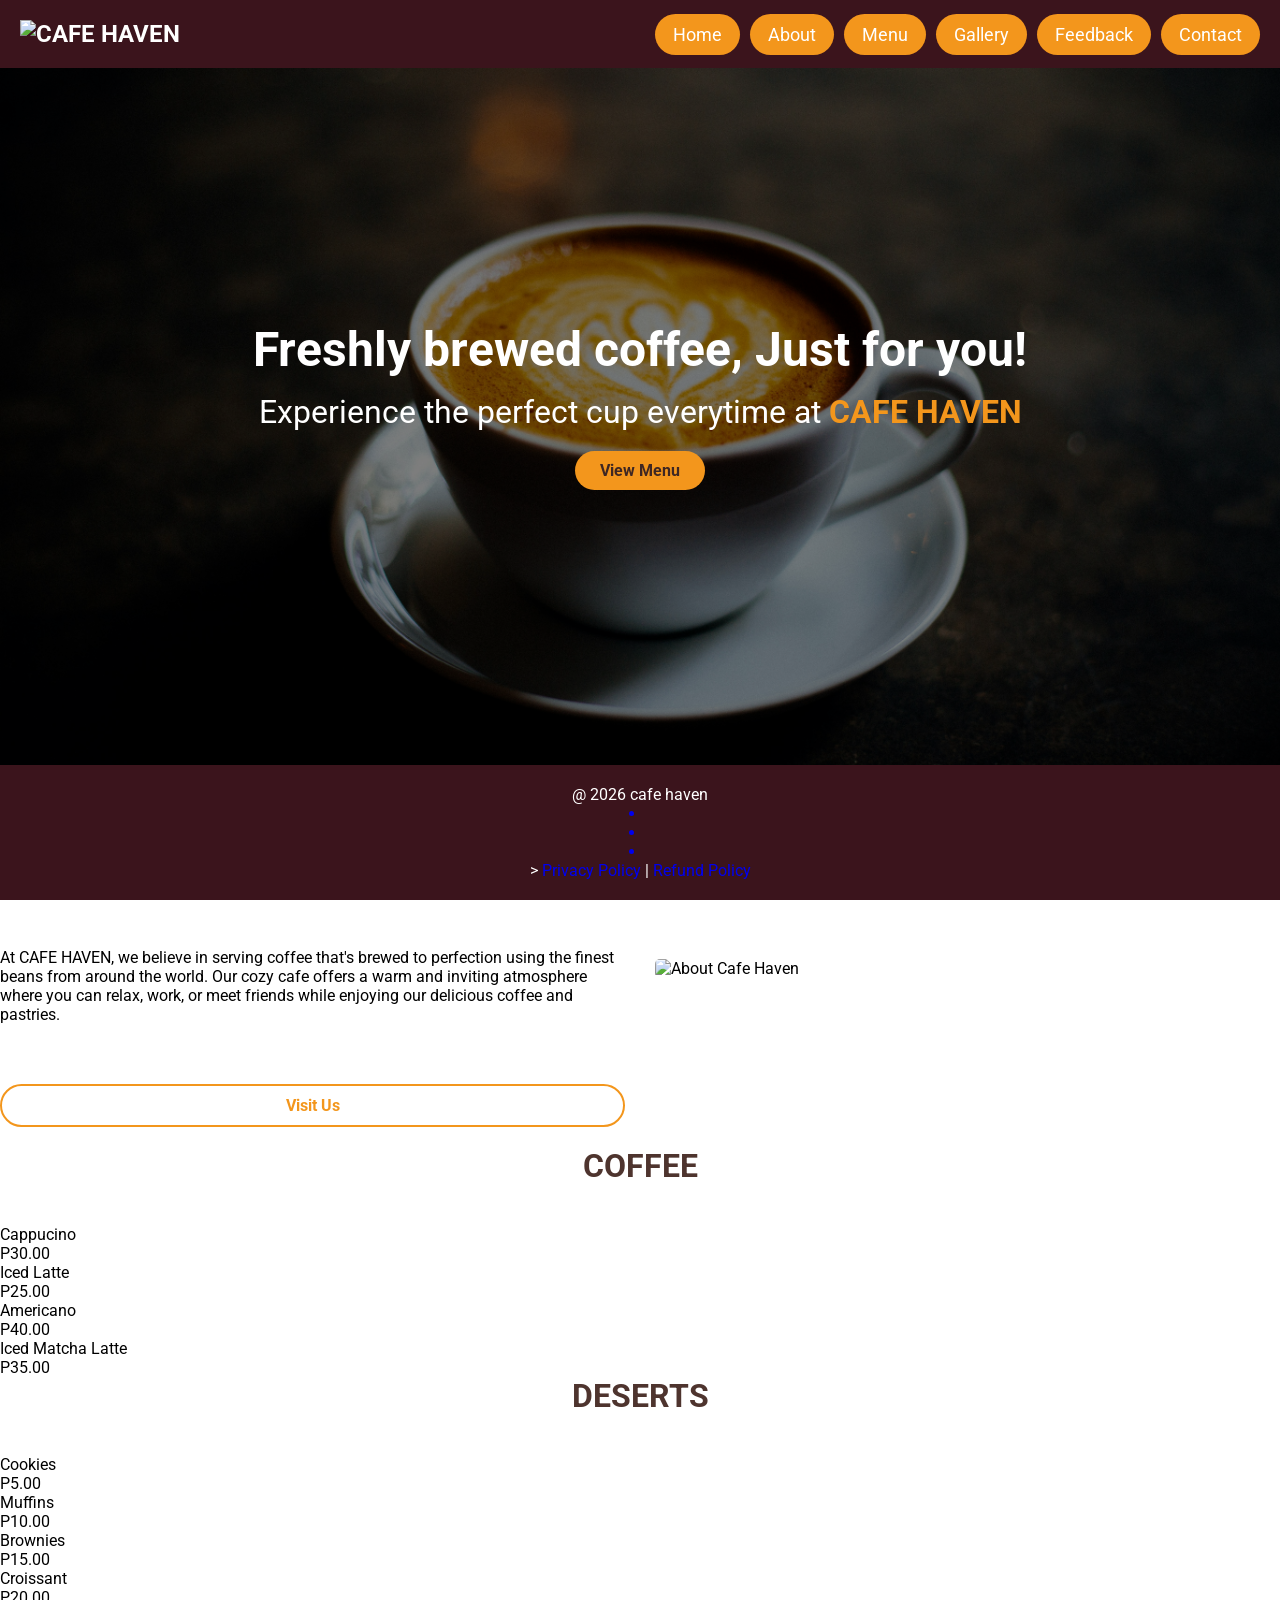
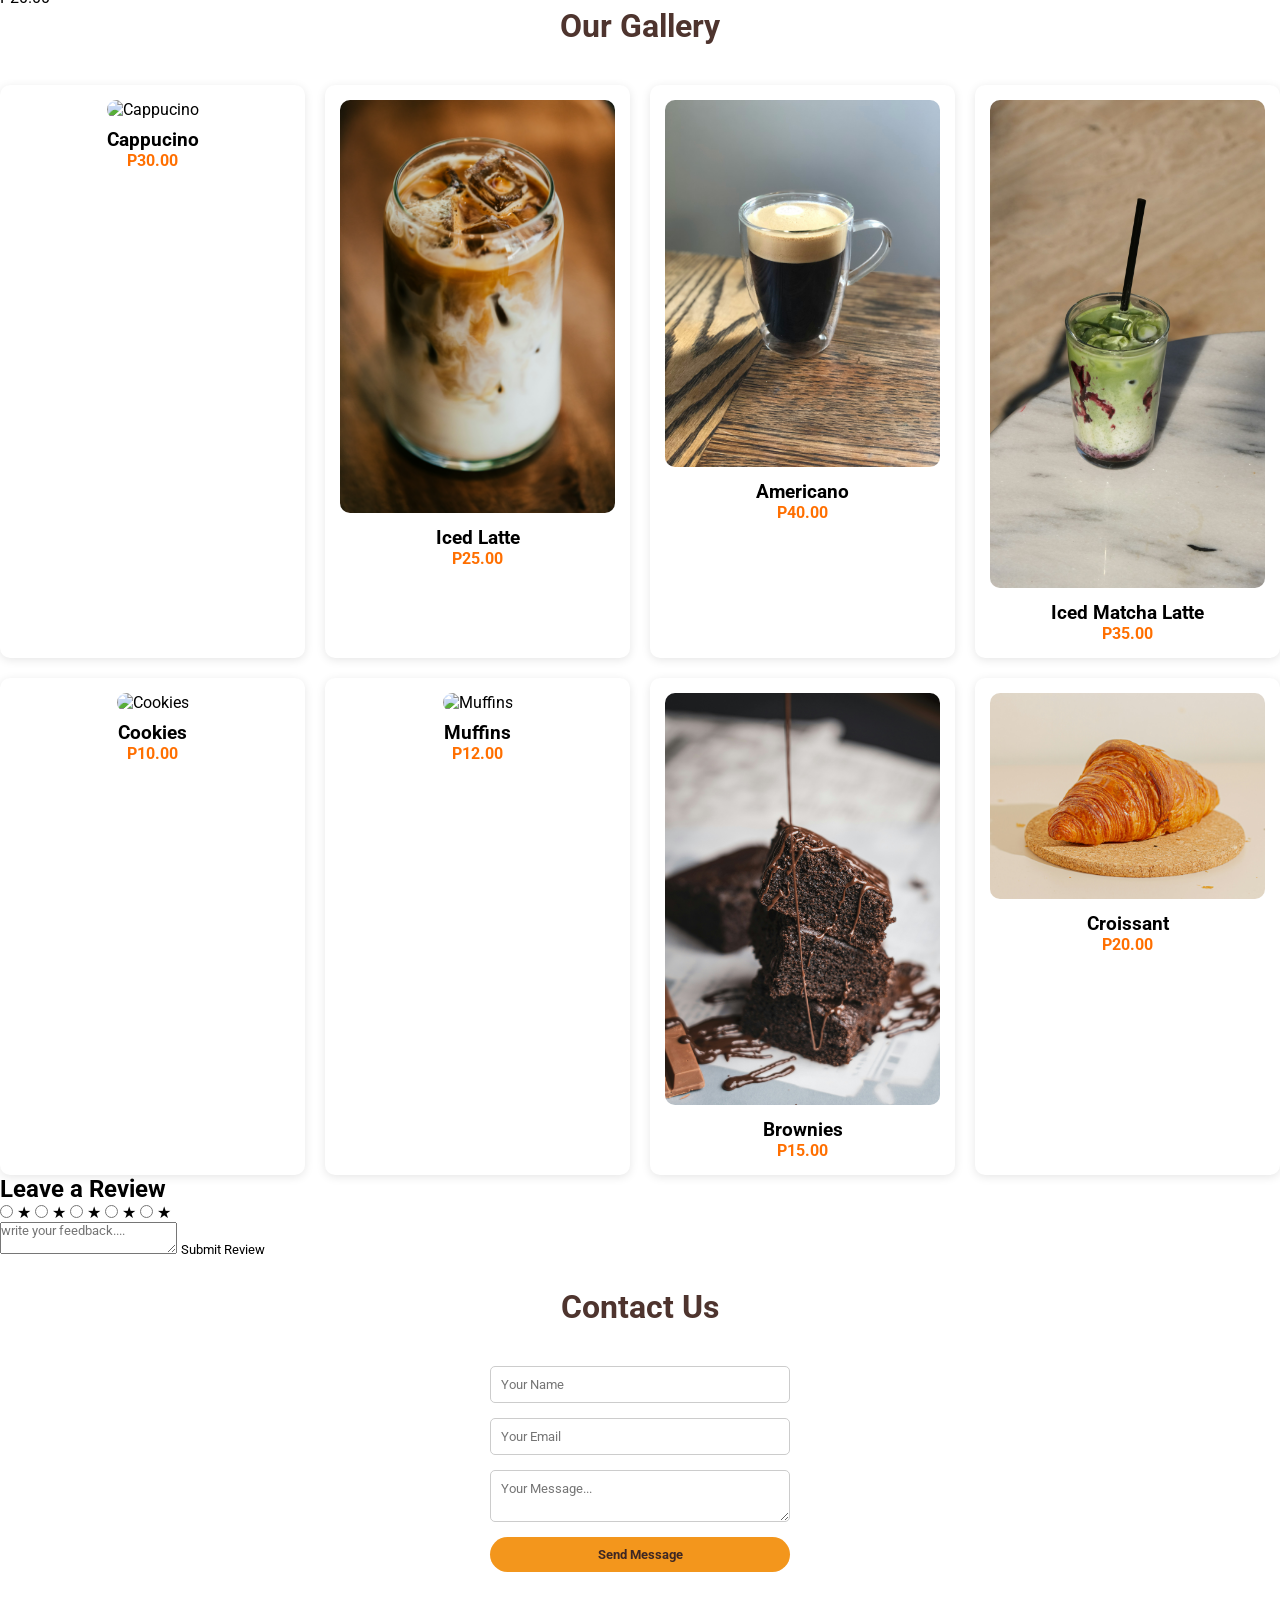
==== index.html @ 307d7512 "Add files via upload" ====
<!DOCTYPE html> 
<html lang="en"> 
<head>
    <meta charset="UTF-8">
    <meta name="viewport" content="width=device-width, initial-scale=1.0">
    <title>CAFE HAVEN</title>
    <link rel="stylesheet" href="styles.css">
</head>
    
<body>  
    <header>
        <nav class="navbar">
            <div class="logo">
                <h2 class="logo-text"><img src="" alt="CAFE HAVEN"></h2>
            </div>
            <ul class="nav-menu">
                <li class="nav-item">
                    <a class="nav-link" href="index.html">Home</a>

                </li>
            <li class="nav-item">
                    <a class="nav-link" href="about.html">About</a>

                </li>
            <li class="nav-item">
                    <a class="nav-link" href="menu.html">Menu</a>

                </li>
            <li class="nav-item">
                    <a class="nav-link" href="gallery.html">Gallery</a>

                </li>
            <li class="nav-item">
                    <a class="nav-link" href="feedback.html">Feedback</a>

                </li>
            <li class="nav-item">
                    <a class="nav-link" href="contact.html">Contact</a>

                </li>
                
            </ul>

        </nav>

    </header>
    

    <!--Hero section-->
    <section id="Home" class="hero">
        <div class="hero-overlay">
            <div class="hero-text">
                <h1>Freshly brewed coffee, Just for you!</h1>
                <p>Experience the perfect cup everytime at
                    <span>CAFE HAVEN</span></p>
                <a href="menu.html" class="btn">View Menu</a>
            </div>
        </div>
        
    </section>

    <!--About Section--> 
    <section id="about" class="about container">
        <div class="about-text">
            <h2 class="section-title">About Us</h2>
            <p>At CAFE HAVEN, we believe in serving coffee that's brewed to perfection using the finest beans from around the world. Our cozy cafe offers a warm and inviting atmosphere where you can relax, work, or meet friends while enjoying our delicious coffee and pastries.</p>
            <a href="contact.html" class="btn secondary-btn">Visit Us</a>
        </div>
        <div class="about-img">
            <img src="images/ante-samarzija-lsmu0rUhUOk-unsplash.jpg" alt="About Cafe Haven">
        </div> 
    </section>

    <!--Menu Section-->
    <section>
        <h2 class="section-title">COFFEE</h2>
        <article class="item">
            <p class="flavor">Cappucino</p>
            <p class="price">P30.00</p>
        </article>
        <article class="item">
            <p class="flavor">Iced Latte</p>
            <p class="price">P25.00</p>
        </article>
        <article class="item">
            <p class="flavor">Americano</p>
            <p class="price">P40.00</p>
        </article>
        <article class="item">
            <p class="flavor">Iced Matcha Latte</p>
            <p class="price">P35.00</p>
        </article>

        <h2 class="section-title">DESERTS</h2>
        <article class="item">
            <p class="desert">Cookies</p>
            <p class="price">P5.00</p>
        </article>
        <article class="item">
            <p class="desert">Muffins</p>
            <p class="price">P10.00</p>
        </article>
        <article class="item">
            <p class="desert">Brownies</p>
            <p class="price">P15.00</p>
        </article>
        <article class="item">
            <p class="desert">Croissant</p>
            <p class="price">P20.00</p>
        </article>
    </section>
    </div>
    
    <!--Gallery Section-->
    <section id="gallery" class="gallery container">
        <h2 class="section-title">Our Gallery</h2>
        <div class="gallery-grid">
            <div class="gallery-item">
                <img src="images/harris-vo-JpQGEArmG0I-unsplash.jpg" alt="Cappucino">
                <h3>Cappucino</h3>
                <span>P30.00</span>
            </div>
            <div class="gallery-item">
                <img src="images/nathan-dumlao-vZOZJH_xkUk-unsplash.jpg" alt="Iced Latte">
                <h3>Iced Latte</h3>
                <span>P25.00</span>
            </div>
            <div class="gallery-item">
                <img src="images/christina-dibernardo-MXXTl3Cj2Og-unsplash.jpg" alt="Americano">
                <h3>Americano</h3>
                <span>P40.00</span>
            </div>
            <div class="gallery-item">
                <img src="images/gaia-co-Grhq_zQAVdA-unsplash.jpg" alt="Iced Matcha">
                <h3>Iced Matcha Latte</h3>
                <span>P35.00</span>
            </div>
            <div class="gallery-item">
                <img src="images/conor-brown-H1uISjlRXJE-unsplash.jpg" alt="Cookies">
                <h3>Cookies</h3>
                <span>P10.00</span>
            </div>
            <div class="gallery-item">
                <img src="images/joshua-flores-5RQffqRkmWQ-unsplash.jpg" alt="Muffins">
                <h3>Muffins</h3>
                <span>P12.00</span>
            </div><div class="gallery-item">
                <img src="images/pushpak-dsilva-2UeBOL7UD34-unsplash.jpg" alt="Brownies">
                <h3>Brownies</h3>
                <span>P15.00</span>
            </div><div class="gallery-item">
                <img src="images/vicky-nguyen-a4xoMVKzbak-unsplash.jpg" alt="Croissant">
                <h3>Croissant</h3>
                <span>P20.00</span>
            </div>
        </div>
    </section>

    <!--Feedback Section-->
    <section>
    <div class="container">
        <h2>Leave a Review</h2>
        <form action="#">
            <div class="star-rating">
                <input type="radio" id="star5" value="5">
                <label for="star5">&#9733</label>

                <input type="radio" id="star4" value="4">
                <label for="star4">&#9733</label>

                <input type="radio" id="star3" value="3">
                <label for="star3">&#9733</label>

                <input type="radio" id="star2" value="2">
                <label for="star2">&#9733</label>

                <input type="radio" id="star1" value="1">
                <label for="star1">&#9733</label>

            </div>

            <textarea name="#" id="#" placeholder="write your feedback...." required></textarea>

            <button type="submit">Submit Review</button> 
        </form>
    </div>
    </section>

    <!--Contact Section-->
    <section id="contact" class="contact container">
        <h2 class="section-title">Contact Us</h2>
        <form>
            <input type="text" placeholder="Your Name" required>
            <input type="email" placeholder="Your Email" required>
            <textarea placeholder="Your Message..." required></textarea>
            <button type="submit" class="btn">Send Message</button>
        </form>
    </section>
    
    <!--Footer Section-->
    <footer> 

        <div class="footer-section">
            <div class="section-content">
                <p class="copyright-text">@ 2026 cafe haven</p>

                <div class="social-link-list">
                    <a href="#" class="social-link"><li class="fa-brands fa-x-facebook"></li></a>
                    <a href="#" class="social-link"><li class="fa-brands fa-x-twitter"></li></a>
                    <a href="#" class="social-link"><li class="fa-brands fa-x-instagram"></li></a>
                </div>

                <p  class="policy-text">>
                    <a href="#" class="policy-link">Privacy Policy</a>
                    <span class="separator">|</span>
                    <a href="#" class="policy-link"> Refund Policy</a> 
                </p>
            </div>
        </div>
    </footer>

    
</body> 


</html>
---- styles.css ----
/* Importing Google fonts */
 @import url('https://fonts.googleapis.com/css2?family=Open+Sans:ital,wdth,wght@0,92.4,300..800;1,92.4,300..800&family=Roboto:ital,wdth,wght@0,92,100..900;1,92,100..900&display=swap');

* {
    margin: 0;
    padding: 0;
    box-sizing: border-box;
    font-family: "Roboto", sans-serif;
}

:root{
}

/* Stylings for whole site*/
ul{
    list-style: none;
}

a {
    text-decoration: none;
}

button {
    cursor: pointer;
    border: none;
    background: none;
}

img {
    width: 100%;
}

.section-content {
    margin: 0 auto;
    padding: 0 20px;
    max-width: 300px;
}

/* Navbar styling */
header {
    position: fixed;
    width: 100%;
    z-index: 5; 
    background-color:#3b141c;
}

header .navbar {
    display: flex;
    padding: 20px;
    align-items: center;
    justify-content: space-between;
}
.navbar .logo .logo-text{
    color:rgb(255, 255, 255);
}

.navbar .nav-menu {
    display: flex;
    gap: 10px;
}

.navbar .nav-menu .nav-link {
    padding: 10px 18px;
    color:#ffffff;
    font-size: 1.12rem;
    background-color:#f3961c;
    border-radius: 30px; 
    transition: 0.3s ease;
}

.navbar .nav-menu .nav-link:hover{
    color:#ffff;
    background-color:#f3961c;
}

/* Hero Section */
.hero { 
    height: 90vh;
    background: url('images/dani-ZLqxSzvVr7I-unsplash.jpg') center/cover no-repeat;
    position: relative;

}

.hero-overlay {
    background: rgba(0, 0, 0, 0.5);
    height: 100%;
    display: flex;
    justify-content: center;
    align-items: center;
    text-align: center;
    color: white;
}

.hero-text h1 {
    font-size: 3rem;
    margin-bottom: 15px;
}

.hero-text p {
    font-size: 2rem; 
    margin-bottom: 20px;
}

.hero-text span {
    color:#f3961c;
    font-weight: bold;
}

/*Buttons*/
.btn {
    display: inline-block;
    padding: 10px 25px;
    background: #f3961c;
    color:#3e2723;
    font-weight: bold;
    text-decoration: none;
    border-radius: 30px;
    transition: 0.3s ease;
}

.btn:hover {
    background: #f3961c;
    transform: translateY(-3px);
}

/* About*/
.about{
    display: flex;
    flex-wrap: wrap;
    gap: 30px;
    align-items: center;
}

.about-text{
    flex: 1;
    display: flex;
    flex-direction: column;
    gap: 60px;
}

.about-text a{
    text-align: center;

}

.about-img{
    flex: 1;
}

.about-img img{
    width: 90%;
    border-radius: 5px;
}


.secondary-btn {
    background: transparent;
    border: 2px solid #f3961c;
    color:#f3961c;
}


.secondary-btn:hover{
    background:#f3961c;
    color:#3e2723;
}

#about{
    margin-bottom: 20px;
}

/* Menu */
.Container {
    width: 100%;
    background-color: #3e2723;
    margin: 10px auto;
    padding: 20px;
}

.Menu-item {
    display: flex;
    justify-content: space-between;
    margin-bottom: 5px;
}

.Menu-item span {
    font-weight: bold;
}
    

/* Section */
.section-title {
    text-align: center;
    font-size: 2rem;
    margin-bottom: 40px;
    color:#4e342e;
}

/* Gallery */
.gallery-grid {
    display: grid;
    grid-template-columns: repeat(auto-fit, minmax(250px, 1fr));
    gap: 20px;
}

.gallery-item {
    background:#ffffff;
    border-radius: 10px;
    padding: 15px;
    text-align: center;
    box-shadow: 0 2px 10px rgba(0, 0, 0, 0.1);
    transition: transform 0.3s;
}

.gallery-item img {
    width: 100%;
    border-radius: 10px;
    margin-bottom: 10px;
}

.gallery-item:hover {
    transform: scale(1.05);
}

.gallery-item span {
    color:#ff6f00;
    font-weight: bold;
}

#Gallery {
    margin-bottom: 30px;
}



/* Contact */
.contact form{
    display: grid;
    gap: 15px;
    max-width: 300px;
    margin: auto;
}

.contact input,
.contact textarea{
    padding: 10px;
    border: 1px solid #ccc;
    border-radius: 5px;
}

.contact button{
    border: none;
    cursor: pointer;
}

#contact {
    margin-bottom: 30px;
    margin-top: 30px;
}


footer {
    background-color:#3b141c;
    color:white;
    text-align: center;
    padding: 20px 0;
    position: fixed;
    bottom: 0;
    width: 100%;
}

.social-links img{
    height: 25px;
    margin: 10px 5px;
}

.social-links img:hover {
    transform: scale(1.2);
}
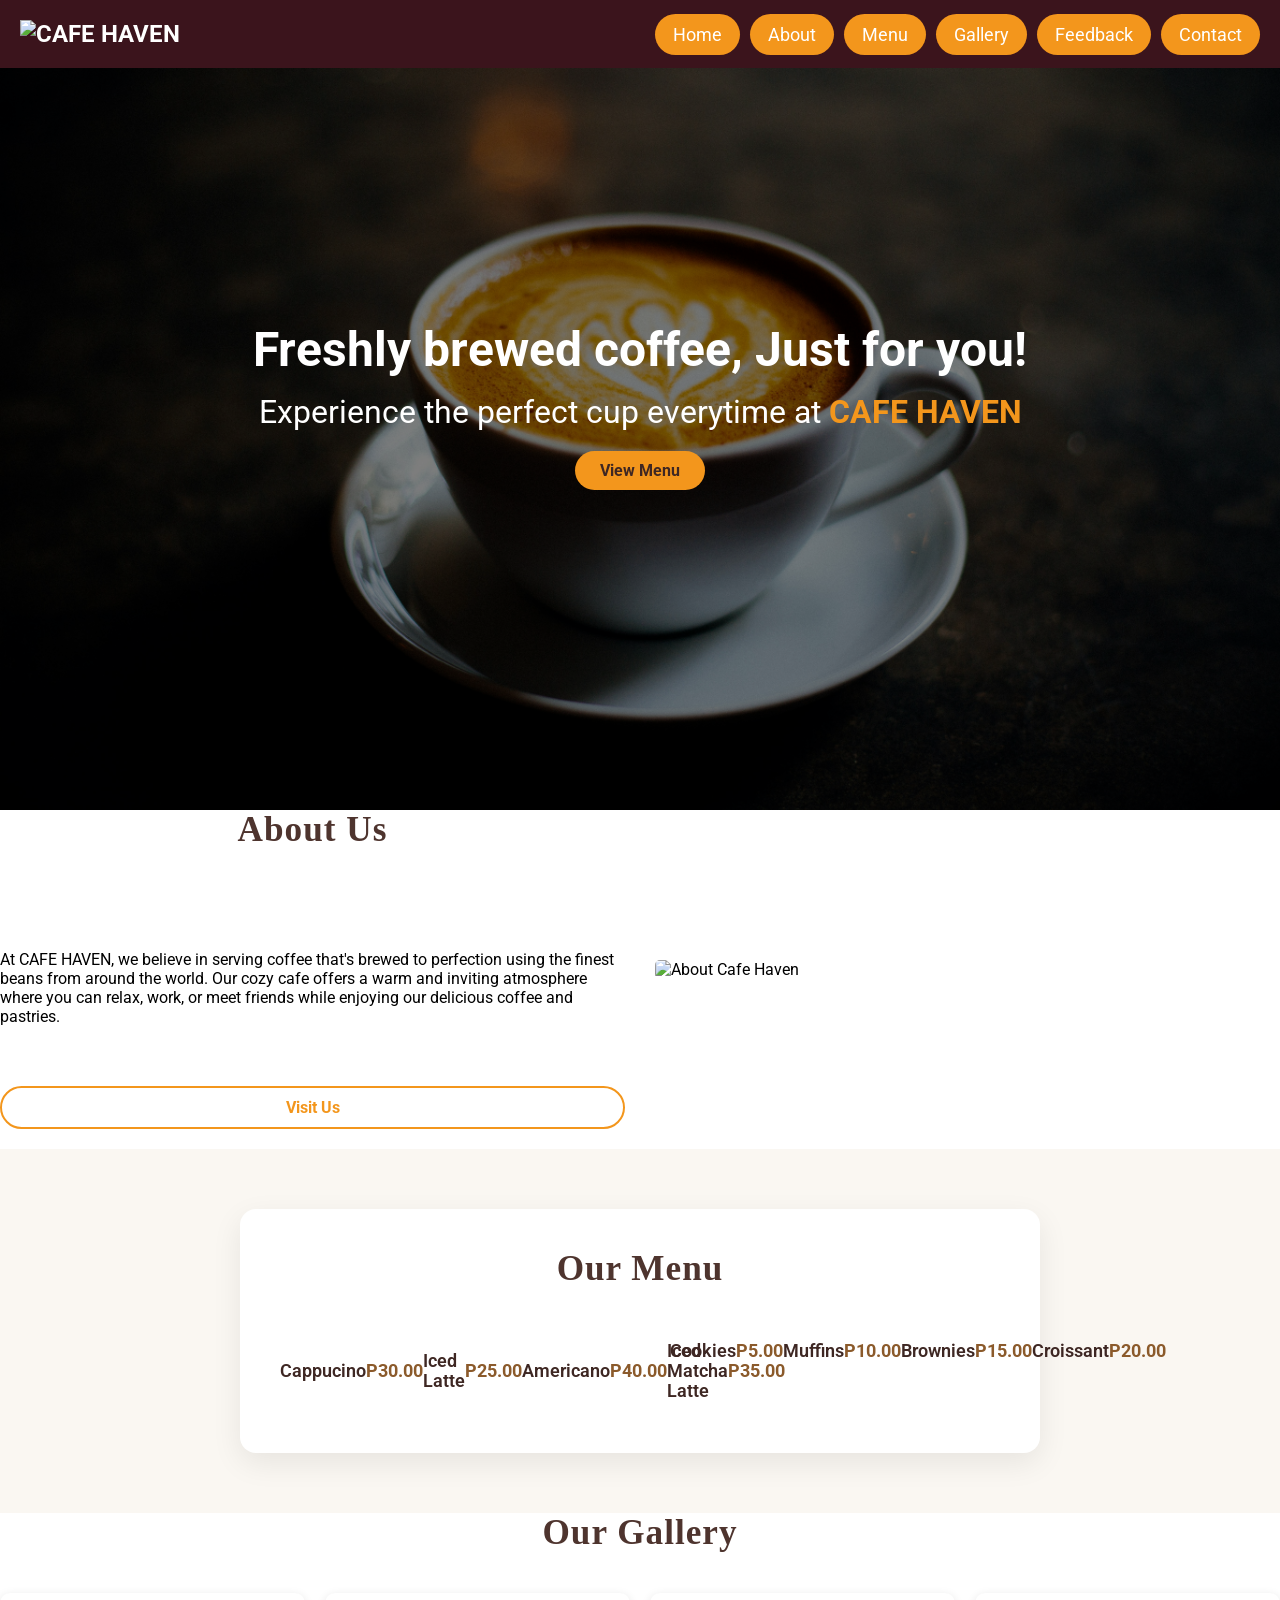
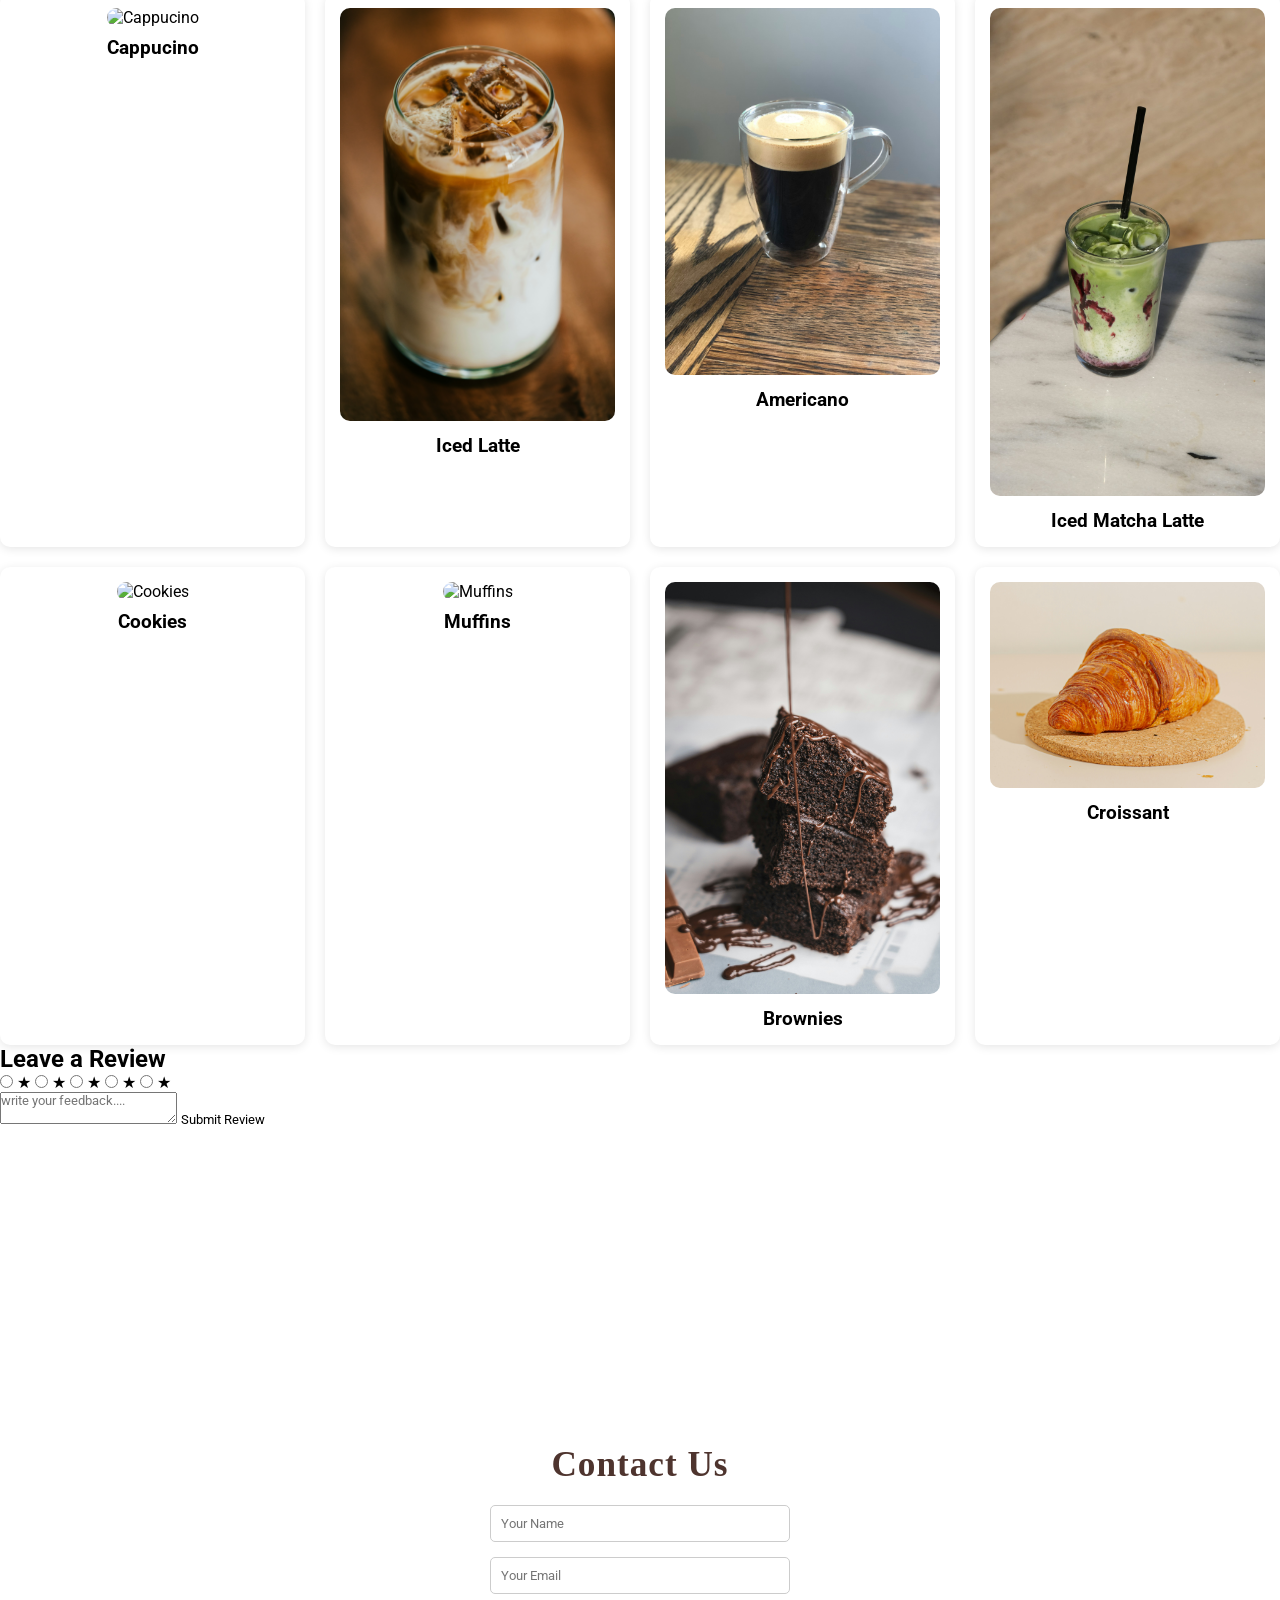
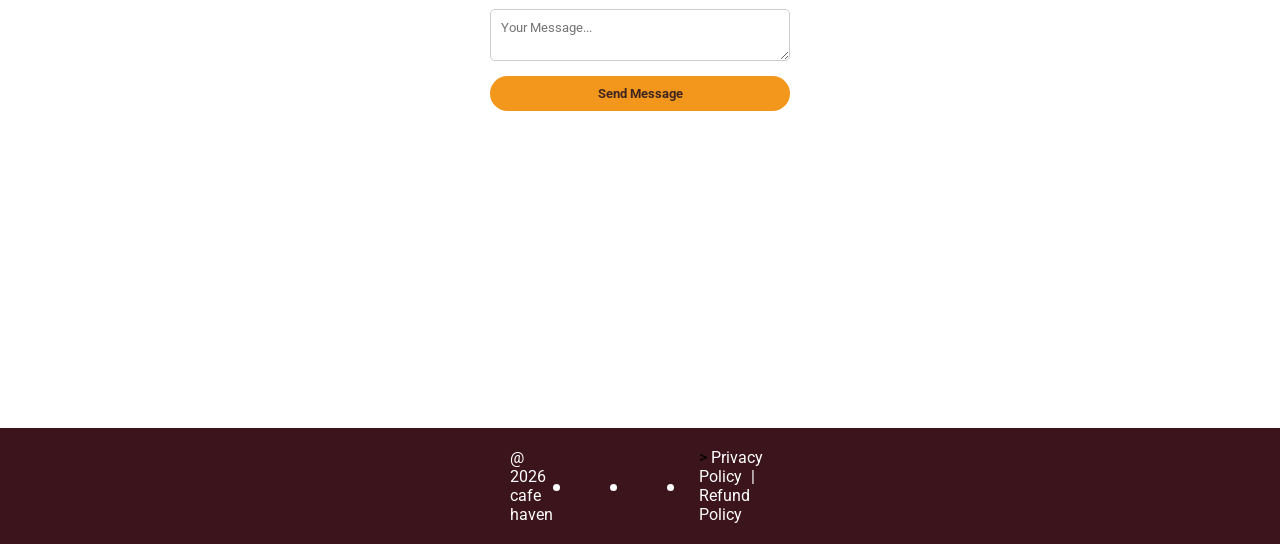
==== commit 4a8a899e: "Add files via upload" ====
--- a/index.html
+++ b/index.html
@@ -72,44 +72,39 @@
     </section>
 
     <!--Menu Section-->
-    <section>
-        <h2 class="section-title">COFFEE</h2>
-        <article class="item">
-            <p class="flavor">Cappucino</p>
-            <p class="price">P30.00</p>
-        </article>
-        <article class="item">
-            <p class="flavor">Iced Latte</p>
-            <p class="price">P25.00</p>
-        </article>
-        <article class="item">
-            <p class="flavor">Americano</p>
-            <p class="price">P40.00</p>
-        </article>
-        <article class="item">
-            <p class="flavor">Iced Matcha Latte</p>
-            <p class="price">P35.00</p>
-        </article>
-
-        <h2 class="section-title">DESERTS</h2>
-        <article class="item">
-            <p class="desert">Cookies</p>
-            <p class="price">P5.00</p>
-        </article>
-        <article class="item">
-            <p class="desert">Muffins</p>
-            <p class="price">P10.00</p>
-        </article>
-        <article class="item">
-            <p class="desert">Brownies</p>
-            <p class="price">P15.00</p>
-        </article>
-        <article class="item">
-            <p class="desert">Croissant</p>
-            <p class="price">P20.00</p>
-        </article>
-    </section>
-    </div>
+    <section id="menu" class="menu-section">
+        <div class="container">
+            <h2 class="section-title">Our Menu</h2>
+            <div class="menu-grid">
+                <!--left column-->
+                <div class="menu-column">
+                    <div class="menu-item">
+                        <span class="item-name">Cappucino</span>
+                        <span class="item-price">P30.00</span>
+                        <span class="item-name">Iced Latte</span>
+                        <span class="item-price">P25.00</span>
+                        <span class="item-name">Americano</span>
+                        <span class="item-price">P40.00</span>
+                        <span class="item-name">Iced Matcha Latte</span>
+                        <span class="item-price">P35.00</span>
+                    </div>
+                </div>
+                <!--right column-->
+                <div class="menu-column">
+                    <div class="menu-item">
+                        <span class="item-name">Cookies</span>
+                        <span class="item-price">P5.00</span>
+                        <span class="item-name">Muffins</span>
+                        <span class="item-price">P10.00</span>
+                        <span class="item-name">Brownies</span>
+                        <span class="item-price">P15.00</span>
+                        <span class="item-name">Croissant</span>
+                        <span class="item-price">P20.00</span>
+                    </div>
+                </div>
+            </div>
+        </div>
+    </section>
     
     <!--Gallery Section-->
     <section id="gallery" class="gallery container">
@@ -118,40 +113,32 @@
             <div class="gallery-item">
                 <img src="images/harris-vo-JpQGEArmG0I-unsplash.jpg" alt="Cappucino">
                 <h3>Cappucino</h3>
-                <span>P30.00</span>
             </div>
             <div class="gallery-item">
                 <img src="images/nathan-dumlao-vZOZJH_xkUk-unsplash.jpg" alt="Iced Latte">
                 <h3>Iced Latte</h3>
-                <span>P25.00</span>
             </div>
             <div class="gallery-item">
                 <img src="images/christina-dibernardo-MXXTl3Cj2Og-unsplash.jpg" alt="Americano">
                 <h3>Americano</h3>
-                <span>P40.00</span>
             </div>
             <div class="gallery-item">
                 <img src="images/gaia-co-Grhq_zQAVdA-unsplash.jpg" alt="Iced Matcha">
                 <h3>Iced Matcha Latte</h3>
-                <span>P35.00</span>
             </div>
             <div class="gallery-item">
                 <img src="images/conor-brown-H1uISjlRXJE-unsplash.jpg" alt="Cookies">
                 <h3>Cookies</h3>
-                <span>P10.00</span>
             </div>
             <div class="gallery-item">
                 <img src="images/joshua-flores-5RQffqRkmWQ-unsplash.jpg" alt="Muffins">
                 <h3>Muffins</h3>
-                <span>P12.00</span>
             </div><div class="gallery-item">
                 <img src="images/pushpak-dsilva-2UeBOL7UD34-unsplash.jpg" alt="Brownies">
                 <h3>Brownies</h3>
-                <span>P15.00</span>
             </div><div class="gallery-item">
                 <img src="images/vicky-nguyen-a4xoMVKzbak-unsplash.jpg" alt="Croissant">
                 <h3>Croissant</h3>
-                <span>P20.00</span>
             </div>
         </div>
     </section>
@@ -198,26 +185,25 @@
     </section>
     
     <!--Footer Section-->
-    <footer> 
-
-        <div class="footer-section">
-            <div class="section-content">
-                <p class="copyright-text">@ 2026 cafe haven</p>
-
-                <div class="social-link-list">
-                    <a href="#" class="social-link"><li class="fa-brands fa-x-facebook"></li></a>
-                    <a href="#" class="social-link"><li class="fa-brands fa-x-twitter"></li></a>
-                    <a href="#" class="social-link"><li class="fa-brands fa-x-instagram"></li></a>
-                </div>
-
-                <p  class="policy-text">>
-                    <a href="#" class="policy-link">Privacy Policy</a>
-                    <span class="separator">|</span>
-                    <a href="#" class="policy-link"> Refund Policy</a> 
-                </p>
-            </div>
-        </div>
-    </footer>
+   <footer>
+    <div class="footer-section">
+        <div class="section-content">
+            <p class="copyright-text">@ 2026 cafe haven</p>
+
+            <div class="social-link-list">
+                <a href="#" class="social-link"><li class="fa-brands fa-x-facebook"></li></a>
+                <a href="#" class="social-link"><li class="fa-brands fa-x-twitter"></li></a>
+                <a href="#" class="social-link"><li class="fa-brands fa-x-instagram"></li></a>
+            </div>
+
+            <p  class="policy-text">>
+                <a href="#" class="policy-link">Privacy Policy</a>
+                <span class="separator">|</span>
+                <a href="#" class="policy-link"> Refund Policy</a> 
+            </p>
+        </div>
+    
+   </footer>
 
     
 </body> 
--- a/styles.css
+++ b/styles.css
@@ -171,31 +171,70 @@
 }
 
 /* Menu */
-.Container {
-    width: 100%;
-    background-color: #3e2723;
-    margin: 10px auto;
-    padding: 20px;
-}
-
-.Menu-item {
-    display: flex;
-    justify-content: space-between;
-    margin-bottom: 5px;
-}
-
-.Menu-item span {
-    font-weight: bold;
-}
-    
-
-/* Section */
+.menu-section {
+    padding: 60px 20px;
+    background-color: #faf7f2;
+}
+
+.menu-section .container {
+    max-width: 800px;
+    width: 100%;
+    margin: 0 auto;
+    background-color: #ffffff;
+    border-radius: 16px;
+    box-shadow: 0 10px 30px rgba(0, 0, 0, 0.08);
+    padding: 40px;
+}
+
+/*Section title*/
 .section-title {
     text-align: center;
-    font-size: 2rem;
+    font-size: 2.2rem;
     margin-bottom: 40px;
     color:#4e342e;
-}
+    font-family: 'Georgia', serif;
+    letter-spacing: 1px;
+}
+
+/*Two column layout*/
+.menu-grid {
+    display: flex;
+    gap: 60px;
+    justify-content: center;
+    flex-wrap: wrap;
+}
+
+.menu-column {
+    flex: 1;
+    min-width: 200px;
+}
+
+/*Menu item row*/
+.menu-item {
+    display: flex;
+    justify-content: space-between;
+    align-items: center;
+    padding: 12px 0;
+    border-bottom: 1px dashed #eee;
+}
+
+.menu-item:last-child {
+    border-bottom: none;
+}
+
+/*Item name and price*/
+.item-name {
+    font-size: 1.1rem;
+    font-weight: 600;
+    color:#3e2723;
+}
+
+.item-price {
+    font-size: 1.1rem;
+    font-weight: bold;
+    color:#8b5a2b;
+}
+
 
 /* Gallery */
 .gallery-grid {
@@ -235,11 +274,29 @@
 
 
 /* Contact */
+#contact {
+    display: flex;
+    flex-direction: column;
+    justify-content: center;
+    align-items: center;
+    min-height: 100vh;
+    margin: 0;
+    padding: 20px;
+   
+}
+
+/*center the section title*/
+#contact .section-title {
+    margin-bottom: 20px;
+    text-align: center;
+}
+
 .contact form{
     display: grid;
     gap: 15px;
+    width: 100%;
     max-width: 300px;
-    margin: auto;
+    margin: 0 auto;
 }
 
 .contact input,
@@ -254,28 +311,57 @@
     cursor: pointer;
 }
 
-#contact {
-    margin-bottom: 30px;
-    margin-top: 30px;
-}
-
-
-footer {
-    background-color:#3b141c;
-    color:white;
-    text-align: center;
+
+/* footer section styling*/
+
+.footer-section{
     padding: 20px 0;
-    position: fixed;
-    bottom: 0;
-    width: 100%;
-}
-
-.social-links img{
-    height: 25px;
-    margin: 10px 5px;
-}
-
-.social-links img:hover {
-    transform: scale(1.2);
-}
-
+    background:#3b141c;
+}
+
+.footer-section .section-content{
+    display: flex;
+    align-items: center;
+    justify-content: space-between;
+}
+
+.footer-section :where(.copyright-text, .social-link, .policy-link) {
+    color: white;
+    transition: 0.2s ease;
+}
+
+.footer-section .social-link-list {
+    display:flex;
+    gap:25px;
+}
+
+.footer-section .social-link-list .social-link{
+    font-size:1.5rem;
+}
+
+.footer-section .social-link-list .social-link:hover,
+.footer-section .policy-text .policy-link:hover {
+    color:#3b141c;
+}
+
+.footer-section .policy-text .separator{
+    margin: 0 5px;
+    color: white;
+
+}
+
+/* Responsive*/
+@media (max-width: 768px) {
+    .about {
+        flex-direction: column;
+    }
+
+    .hero-text h1 {
+        font-size: 2rem;
+    }
+
+    .footer-section .section-content{
+    flex-direction: column;
+    gap: 20px;
+  } 
+}
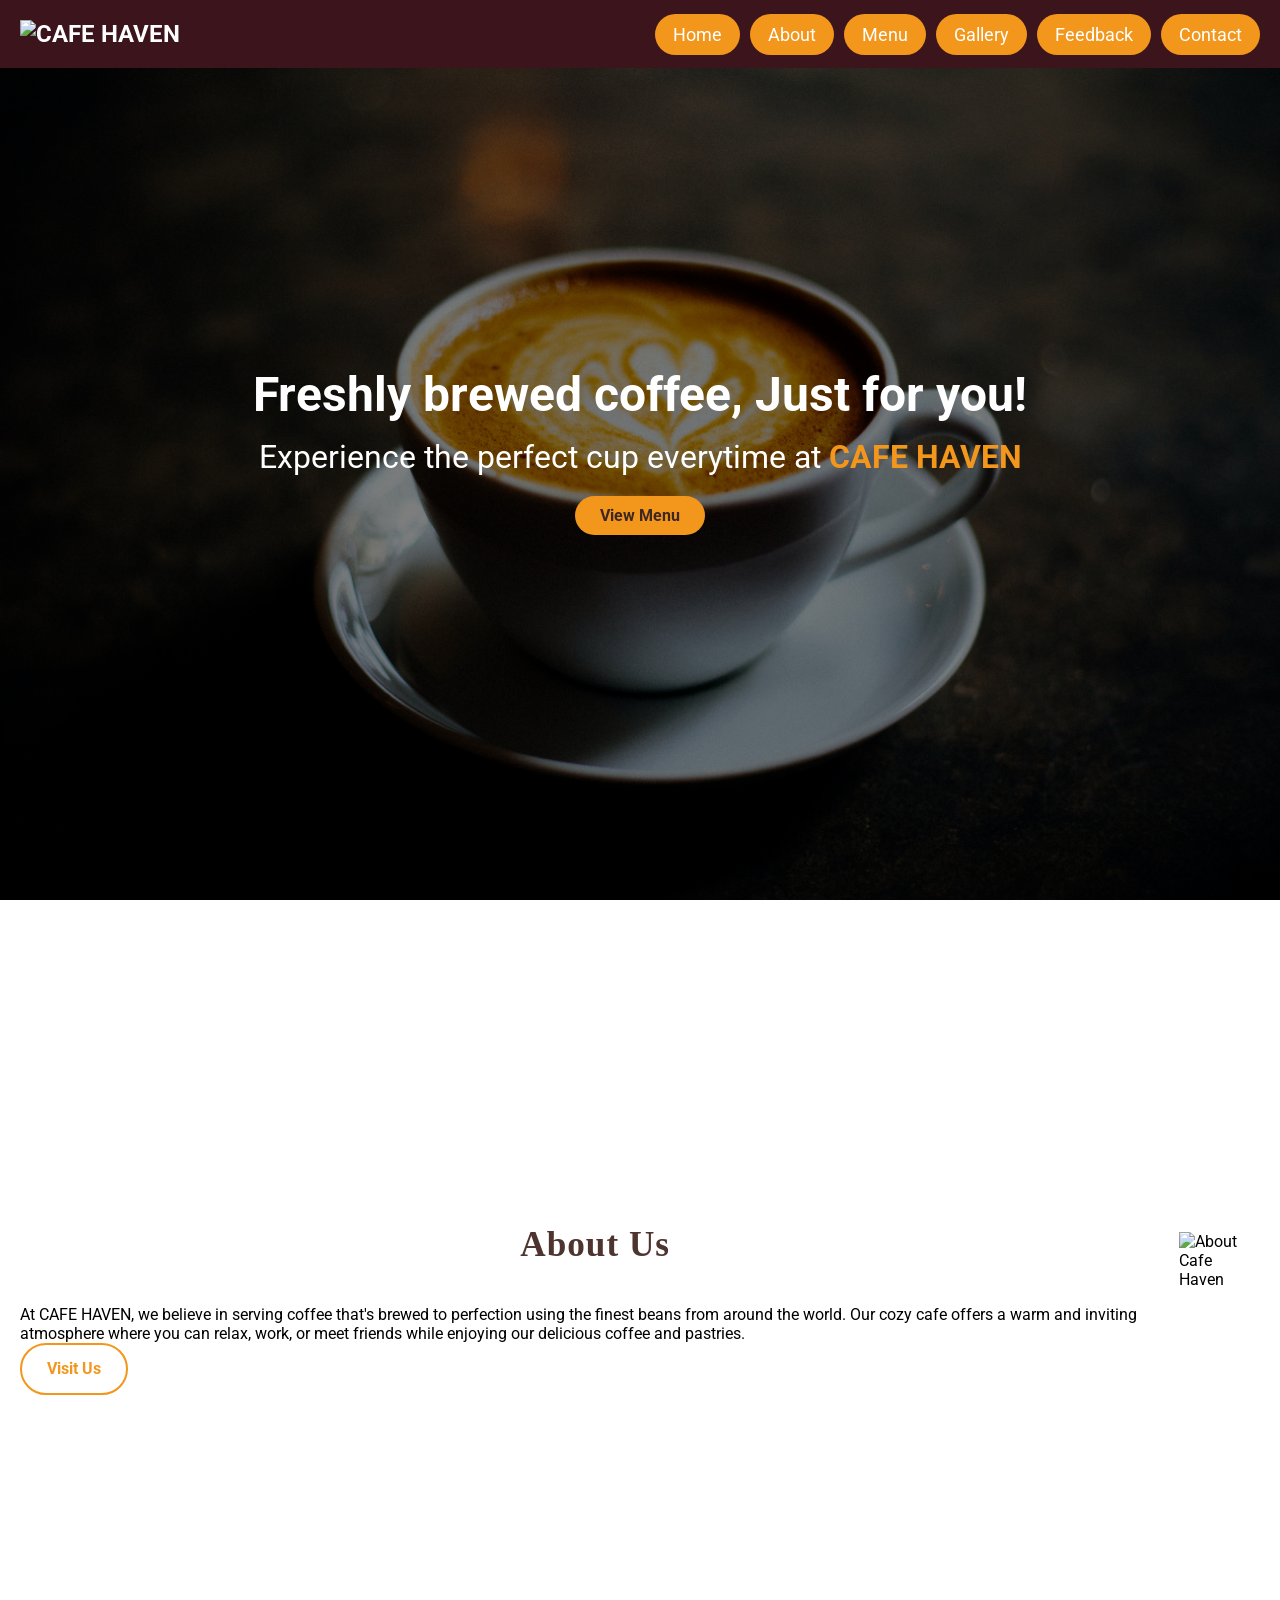
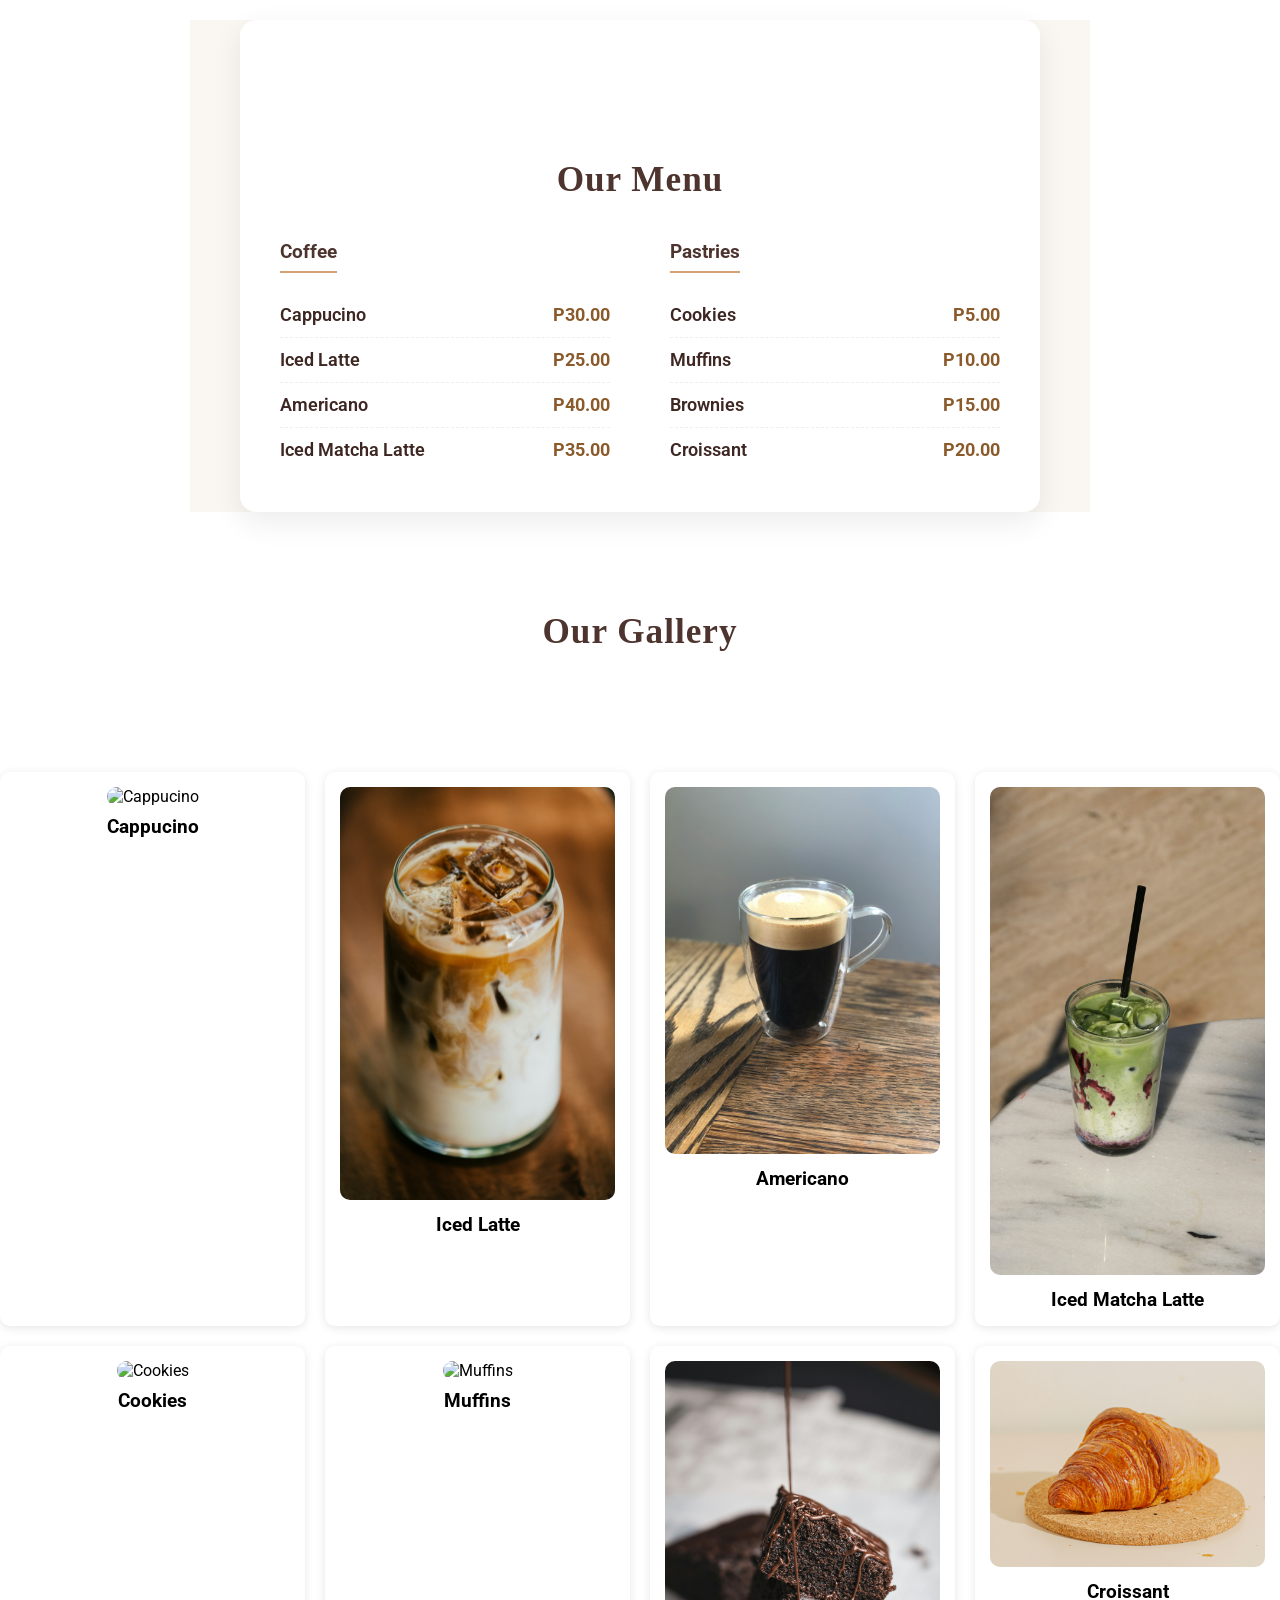
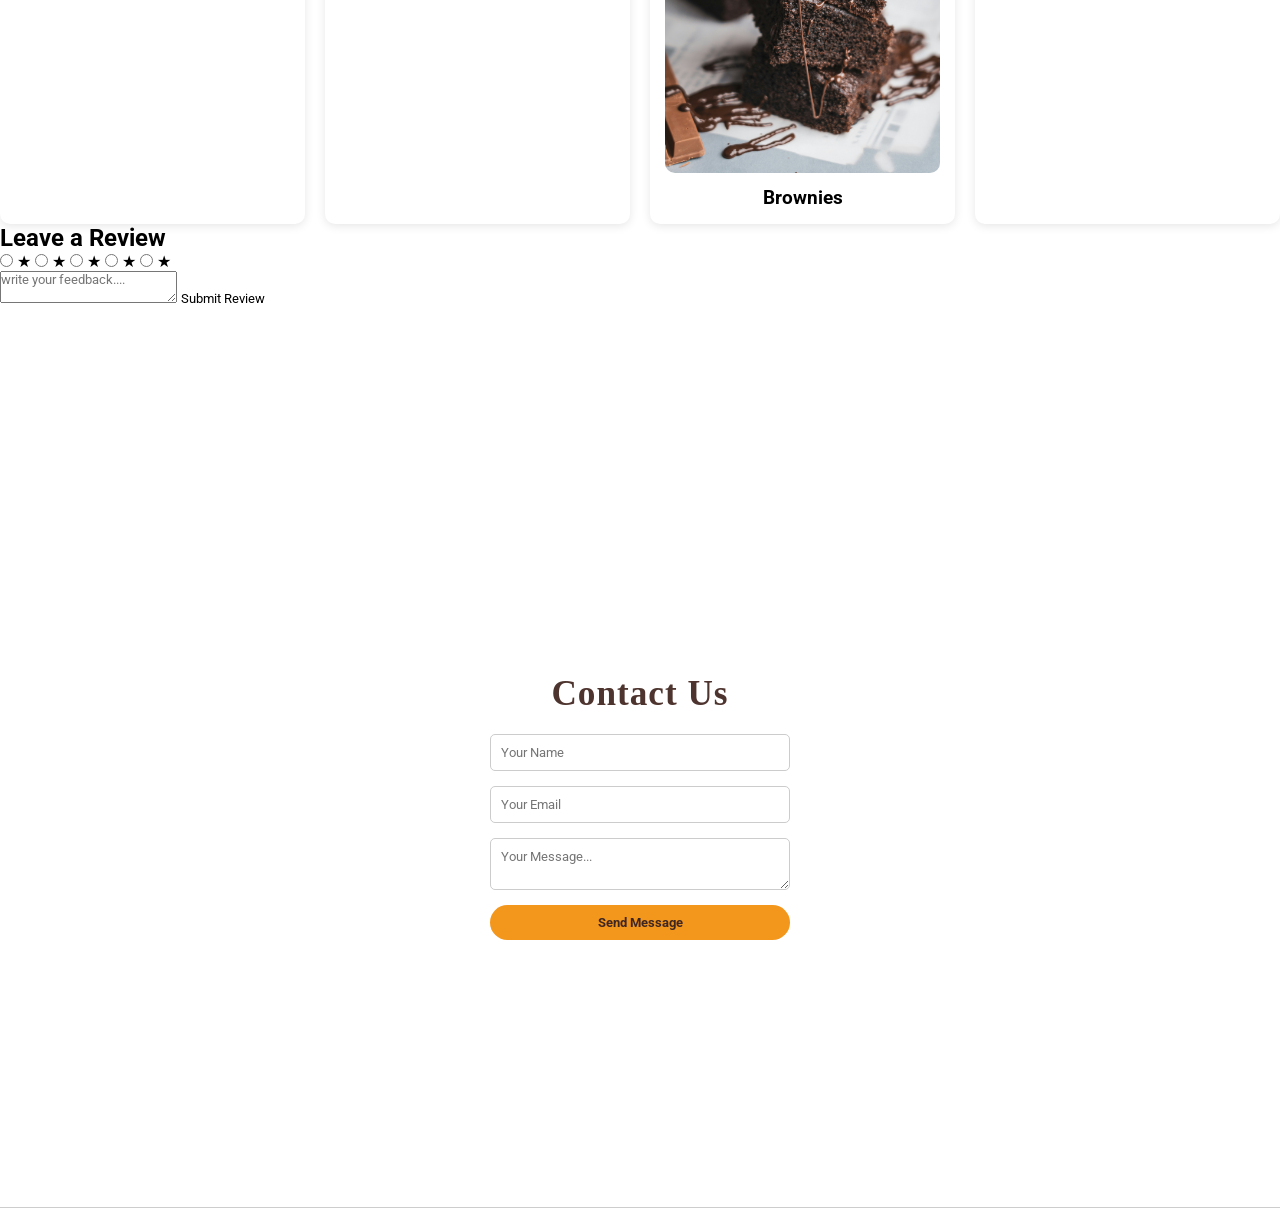
==== commit ff248171: "Add files via upload" ====
--- a/index.html
+++ b/index.html
@@ -78,26 +78,40 @@
             <div class="menu-grid">
                 <!--left column-->
                 <div class="menu-column">
+                    <h3 class="column-title">Coffee</h3>
                     <div class="menu-item">
                         <span class="item-name">Cappucino</span>
                         <span class="item-price">P30.00</span>
+                    </div>
+                    <div class="menu-item">
                         <span class="item-name">Iced Latte</span>
                         <span class="item-price">P25.00</span>
+                    </div>
+                    <div class="menu-item">
                         <span class="item-name">Americano</span>
                         <span class="item-price">P40.00</span>
+                    </div>
+                    <div class="menu-item">
                         <span class="item-name">Iced Matcha Latte</span>
                         <span class="item-price">P35.00</span>
                     </div>
                 </div>
                 <!--right column-->
                 <div class="menu-column">
+                    <h3 class="column-title">Pastries</h3>
                     <div class="menu-item">
                         <span class="item-name">Cookies</span>
                         <span class="item-price">P5.00</span>
+                    </div>
+                    <div class="menu-item">
                         <span class="item-name">Muffins</span>
                         <span class="item-price">P10.00</span>
+                    </div>
+                    <div class="menu-item">
                         <span class="item-name">Brownies</span>
                         <span class="item-price">P15.00</span>
+                    </div>
+                    <div class="menu-item">
                         <span class="item-name">Croissant</span>
                         <span class="item-price">P20.00</span>
                     </div>
@@ -186,23 +200,9 @@
     
     <!--Footer Section-->
    <footer>
-    <div class="footer-section">
-        <div class="section-content">
-            <p class="copyright-text">@ 2026 cafe haven</p>
-
-            <div class="social-link-list">
-                <a href="#" class="social-link"><li class="fa-brands fa-x-facebook"></li></a>
-                <a href="#" class="social-link"><li class="fa-brands fa-x-twitter"></li></a>
-                <a href="#" class="social-link"><li class="fa-brands fa-x-instagram"></li></a>
-            </div>
-
-            <p  class="policy-text">>
-                <a href="#" class="policy-link">Privacy Policy</a>
-                <span class="separator">|</span>
-                <a href="#" class="policy-link"> Refund Policy</a> 
-            </p>
-        </div>
-    
+        <div class="footer-section">
+            <p>@ 2026 CAFE HAVEN. Privacy Policy | Refund Policy</p>
+        </div>
    </footer>
 
     
--- a/styles.css
+++ b/styles.css
@@ -76,7 +76,7 @@
 
 /* Hero Section */
 .hero { 
-    height: 90vh;
+    height: 100vh;
     background: url('images/dani-ZLqxSzvVr7I-unsplash.jpg') center/cover no-repeat;
     position: relative;
 
@@ -125,32 +125,35 @@
 }
 
 /* About*/
-.about{
-    display: flex;
-    flex-wrap: wrap;
-    gap: 30px;
-    align-items: center;
+.about-container {
+    max-width: 900px;
+    width: 100%;
+    text-align: center;
+    background: white;
+    border-radius: 24px;
+    padding: 50px;
+    box-shadow: 0 10px 30px rgba(0, 0, 0, 0.08);
+    gap: 20px;
 }
 
 .about-text{
-    flex: 1;
-    display: flex;
-    flex-direction: column;
-    gap: 60px;
+   gap: 20px;
 }
 
 .about-text a{
-    text-align: center;
+    line-height: 1.8;
 
 }
 
 .about-img{
-    flex: 1;
+    display: flex;
+    justify-content: center;
+    
 }
 
 .about-img img{
-    width: 90%;
-    border-radius: 5px;
+    max-width: 80%;
+    height: auto;
 }
 
 
@@ -158,6 +161,11 @@
     background: transparent;
     border: 2px solid #f3961c;
     color:#f3961c;
+    padding: 10px 25px;
+    cursor: pointer;
+    transition: 0.3s ease;
+    display: inline-block;
+    border-radius: 30px;
 }
 
 
@@ -167,12 +175,37 @@
 }
 
 #about{
-    margin-bottom: 20px;
-}
+    display: flex;
+    justify-content: space-between;
+    align-items: center;
+    min-height: 80vh;
+    padding: 100px 20px;
+    margin: 0 auto;
+}
+
+
+/*body container for footer positioning*/
+body{
+    display: flex;
+    flex-direction: column;
+    min-height: 100vh;
+}
+
+main{
+    flex: 1;
+    display: flex;
+    align-items: center;
+    justify-content: center;
+    padding: 40px 20px;
+}
+
+
 
 /* Menu */
 .menu-section {
-    padding: 60px 20px;
+    width: 100%;
+    max-width: 900px;
+    margin: 0 auto;
     background-color: #faf7f2;
 }
 
@@ -235,12 +268,28 @@
     color:#8b5a2b;
 }
 
+/* Column titles */
+.column-title {
+    font-size: 1.2rem;
+    color:#4e342e;
+    margin-bottom: 20px;
+    padding-bottom: 8px;
+    border-bottom: 2px solid #d4a373;
+    display: inline-block;
+}
+
+/*gallery section title*/
+.section-title{
+    margin-top: 100px;
+    text-align: center;
+}
 
 /* Gallery */
 .gallery-grid {
     display: grid;
     grid-template-columns: repeat(auto-fit, minmax(250px, 1fr));
     gap: 20px;
+    margin-top: 120px;
 }
 
 .gallery-item {
@@ -314,41 +363,30 @@
 
 /* footer section styling*/
 
-.footer-section{
+.footer{
+    background-color: #3b141c;
+    color: #fff;
     padding: 20px 0;
-    background:#3b141c;
-}
-
-.footer-section .section-content{
-    display: flex;
-    align-items: center;
-    justify-content: space-between;
-}
-
-.footer-section :where(.copyright-text, .social-link, .policy-link) {
-    color: white;
-    transition: 0.2s ease;
-}
-
-.footer-section .social-link-list {
-    display:flex;
-    gap:25px;
-}
-
-.footer-section .social-link-list .social-link{
-    font-size:1.5rem;
-}
-
-.footer-section .social-link-list .social-link:hover,
-.footer-section .policy-text .policy-link:hover {
-    color:#3b141c;
-}
-
-.footer-section .policy-text .separator{
-    margin: 0 5px;
-    color: white;
-
-}
+    text-align: center;
+    width: 100%;
+}
+
+.footer-section {
+    max-width: 900px;
+    margin: 0 auto;
+    padding: 0 20px;
+}
+
+footer p{
+    color: #fff;
+    margin: 0;
+    font-size: 14px;
+}
+
+footer {
+    border-top: 1px solid #4444;
+}
+
 
 /* Responsive*/
 @media (max-width: 768px) {
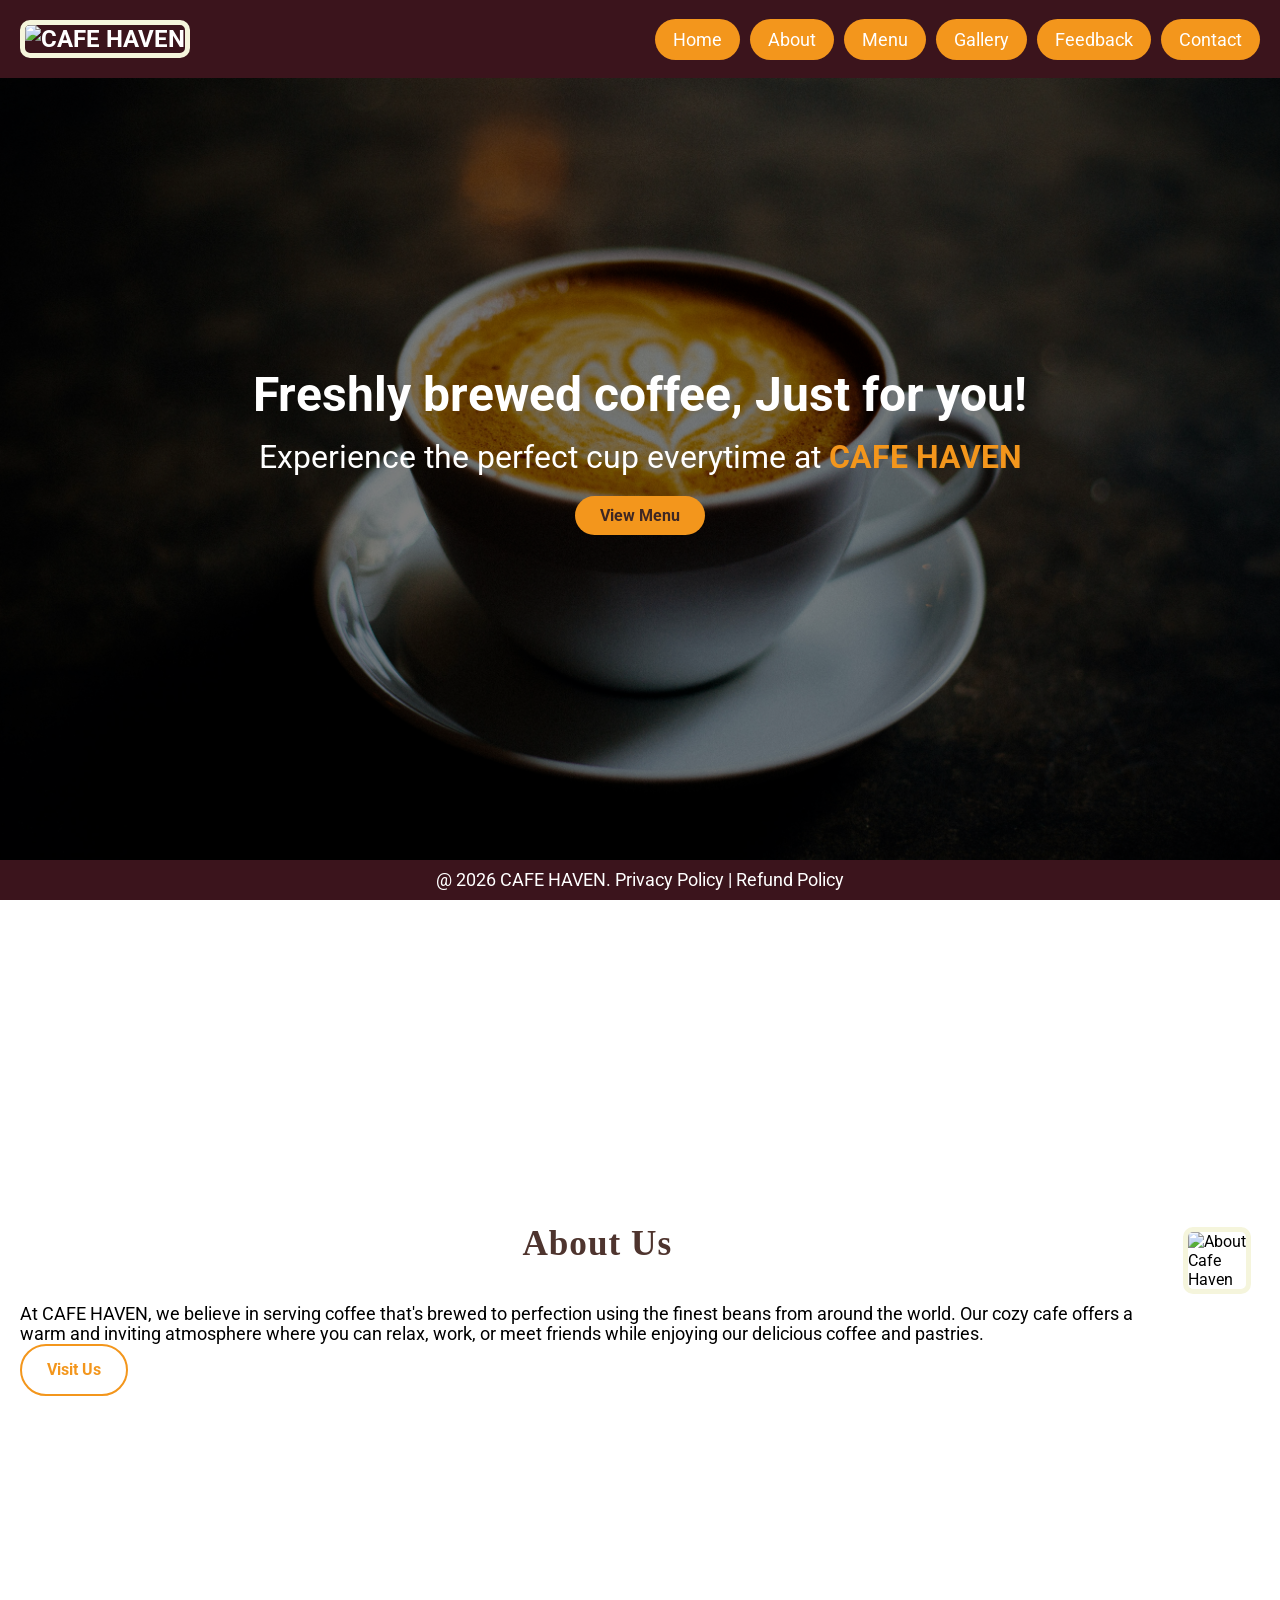
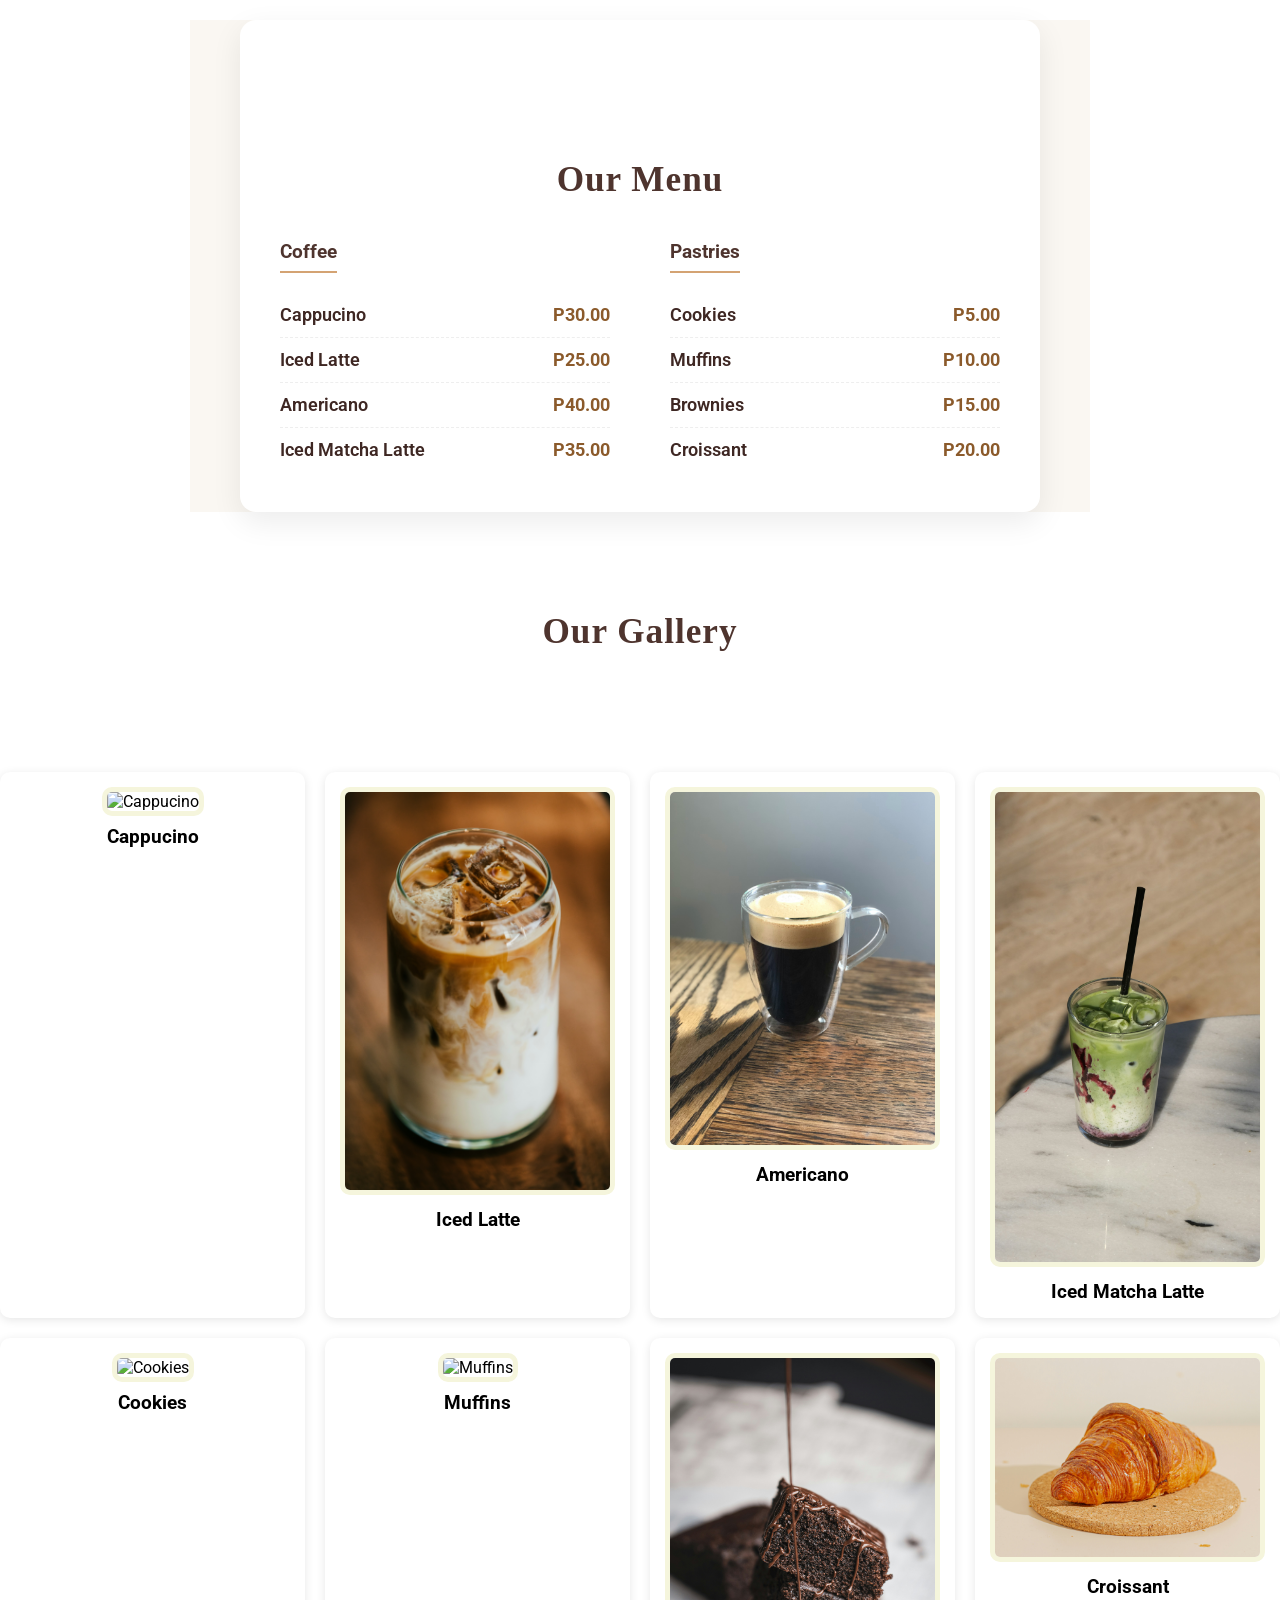
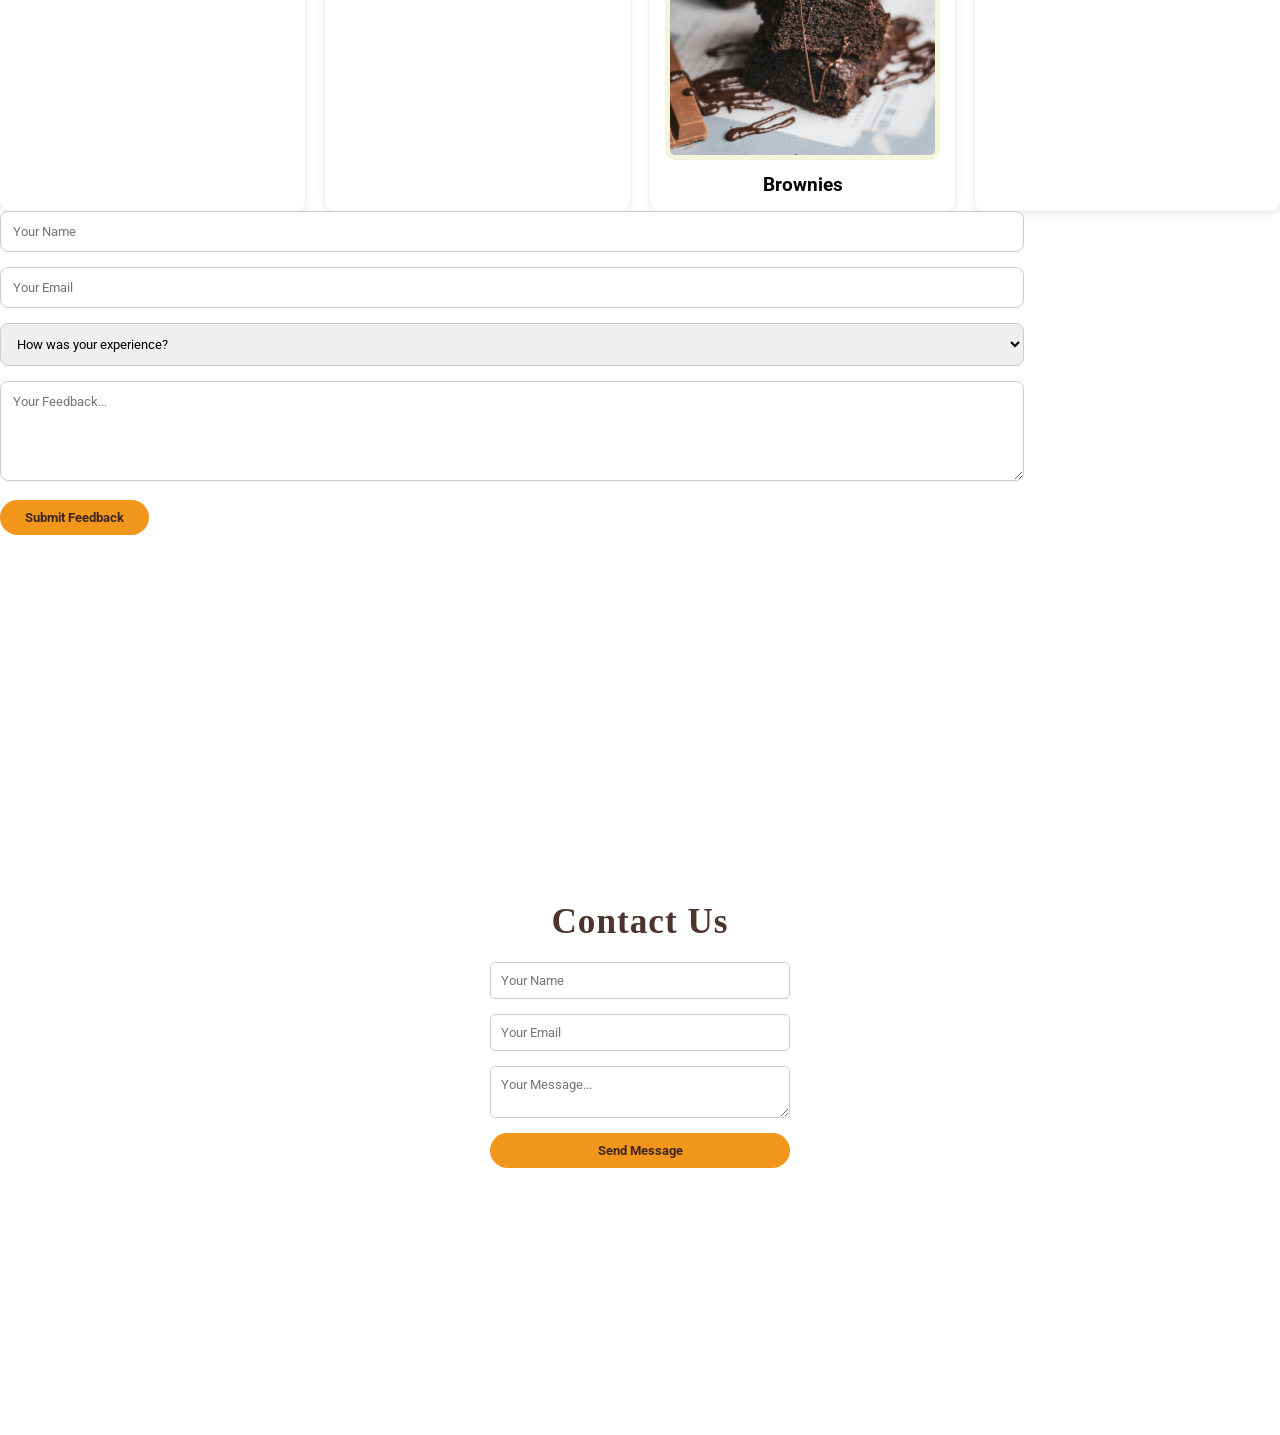
==== commit 2be6fd51: "Add files via upload" ====
--- a/index.html
+++ b/index.html
@@ -158,34 +158,29 @@
     </section>
 
     <!--Feedback Section-->
-    <section>
-    <div class="container">
-        <h2>Leave a Review</h2>
-        <form action="#">
-            <div class="star-rating">
-                <input type="radio" id="star5" value="5">
-                <label for="star5">&#9733</label>
-
-                <input type="radio" id="star4" value="4">
-                <label for="star4">&#9733</label>
-
-                <input type="radio" id="star3" value="3">
-                <label for="star3">&#9733</label>
-
-                <input type="radio" id="star2" value="2">
-                <label for="star2">&#9733</label>
-
-                <input type="radio" id="star1" value="1">
-                <label for="star1">&#9733</label>
-
-            </div>
-
-            <textarea name="#" id="#" placeholder="write your feedback...." required></textarea>
-
-            <button type="submit">Submit Review</button> 
-        </form>
-    </div>
-    </section>
+    <form action="https://formsubmit.co/rebaonetaboka@gmail.com" method="POST">
+        <input type="hidden" name="_next" value="https://cafehaven.com/thankyou.html">
+        <input type="hidden" name="_captcha" value="false">
+        <div class="form-group">
+            <input type="text" name="name" placeholder="Your Name" required>
+        </div>
+        <div class="form-group">
+            <input type="email" name="email" placeholder="Your Email" required>
+        </div>
+        <div class="form-group">
+            <select name="experience" required>
+                <option value="">How was your experience?</option>
+                <option value="excellent">Excellent</option>
+                <option value="good">Good</option>
+                <option value="average">Average</option>
+                <option value="poor">Poor</option>
+            </select>
+        </div>
+        <div class="form-group">
+            <textarea name="message" placeholder="Your Feedback..." required></textarea>
+        </div>
+        <button type="submit" class="btn">Submit Feedback</button>
+    </form>
 
     <!--Contact Section-->
     <section id="contact" class="contact container">
@@ -199,14 +194,11 @@
     </section>
     
     <!--Footer Section-->
-   <footer>
+    <footer>
         <div class="footer-section">
             <p>@ 2026 CAFE HAVEN. Privacy Policy | Refund Policy</p>
         </div>
-   </footer>
-
-    
+   </footer>    
+
 </body> 
-
-
 </html> 
--- a/styles.css
+++ b/styles.css
@@ -320,6 +320,75 @@
     margin-bottom: 30px;
 }
 
+.feedback-page {
+    flex: 1;
+    display: flex;
+    align-items: center;
+    justify-content: center;
+    padding: 80px 20px;
+}
+
+.feedback-container {
+    max-width: 600px;
+    width: 80%;
+    background-color: white;
+    border-radius: 16px;
+    padding: 40px;
+    box-shadow: 0 10px 25px rgba(0, 0, 0, 0.1);
+    text-align: center;
+}
+
+.feedback-container h2{
+    margin-bottom: 30px;
+    color:#4e342e;
+}
+
+/*form fields*/
+.form-group{
+    margin-bottom: 15px;
+}
+
+.form-group input,
+.form-group textarea,
+.form-group select{
+    width: 80%;
+    padding: 12px;
+    border: 1px solid #ccc;
+    border-radius: 8px;
+    box-sizing: border-box;
+}
+
+.form-group textarea{
+    resize: vertical;
+    min-height: 100px;
+}
+
+/*Submit button*/
+.submit-btn {
+    width: 80%;
+    padding: 12px;
+    background-color: #f3961c;
+    color: white;
+    border: none;
+    border-radius: 8px;
+    cursor: pointer;
+    font-size: 16px;
+}
+
+.submit-btn:hover{
+    background-color: #f3961c;
+}
+
+/*footer*/
+Footer{
+    background-color:#3b141c;
+    text-align: center;
+    padding: 20px;
+    color: white;
+}
+
+
+
 
 
 /* Contact */
@@ -363,28 +432,33 @@
 
 /* footer section styling*/
 
-.footer{
-    background-color: #3b141c;
-    color: #fff;
-    padding: 20px 0;
-    text-align: center;
-    width: 100%;
-}
-
-.footer-section {
-    max-width: 900px;
-    margin: 0 auto;
-    padding: 0 20px;
-}
-
-footer p{
-    color: #fff;
-    margin: 0;
-    font-size: 14px;
-}
-
-footer {
-    border-top: 1px solid #4444;
+footer{
+    background-color:#3b141c;
+    color:white;
+    text-align: center;
+    padding: 10px;
+    position: fixed;
+    bottom:0;
+    width: 100%;
+}
+p{
+    font-size: 1.1em;
+}
+a{
+    color:beige;
+    text-decoration:none;
+}
+
+a:hover{
+    text-decoration:underline;
+}
+img{
+    border:5px solid beige;
+    border-radius:10px;
+}
+main a[href^="mailto:"]{
+    color:white;
+    font-weight: bold;
 }
 
 
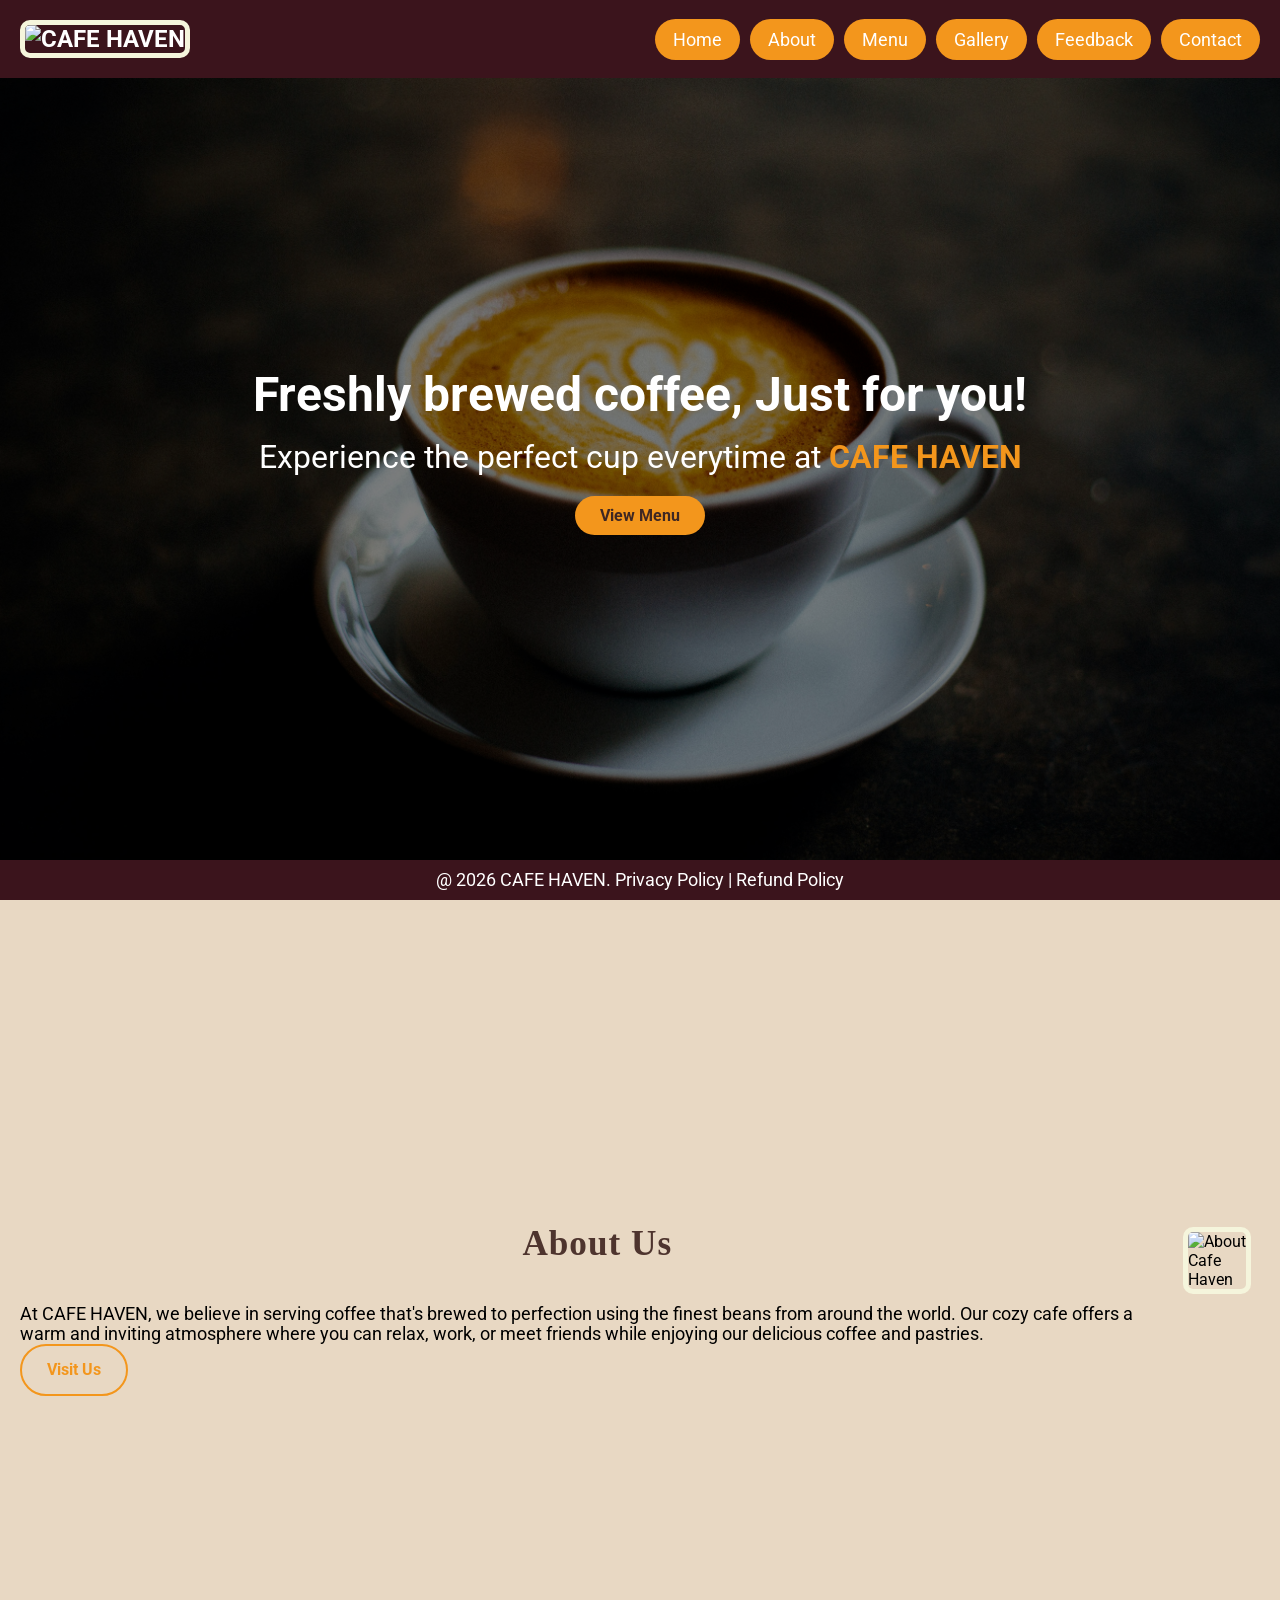
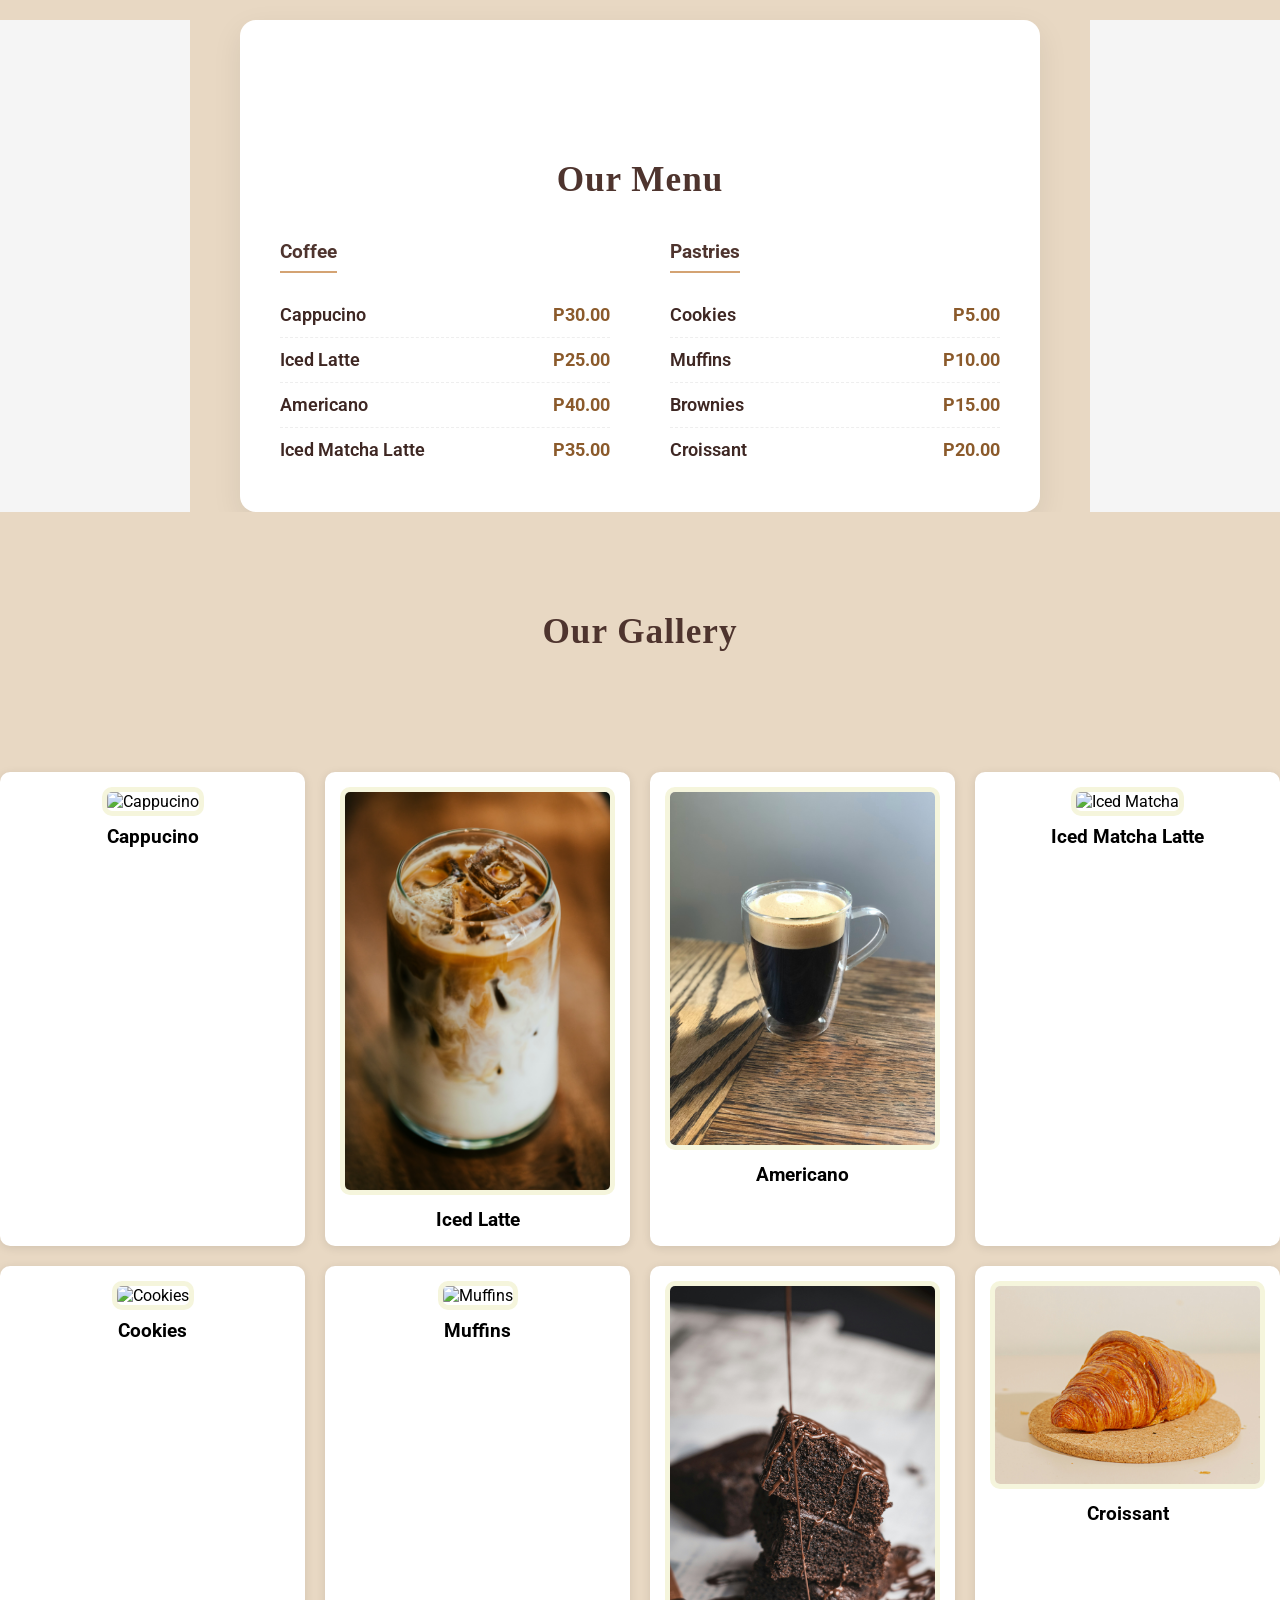
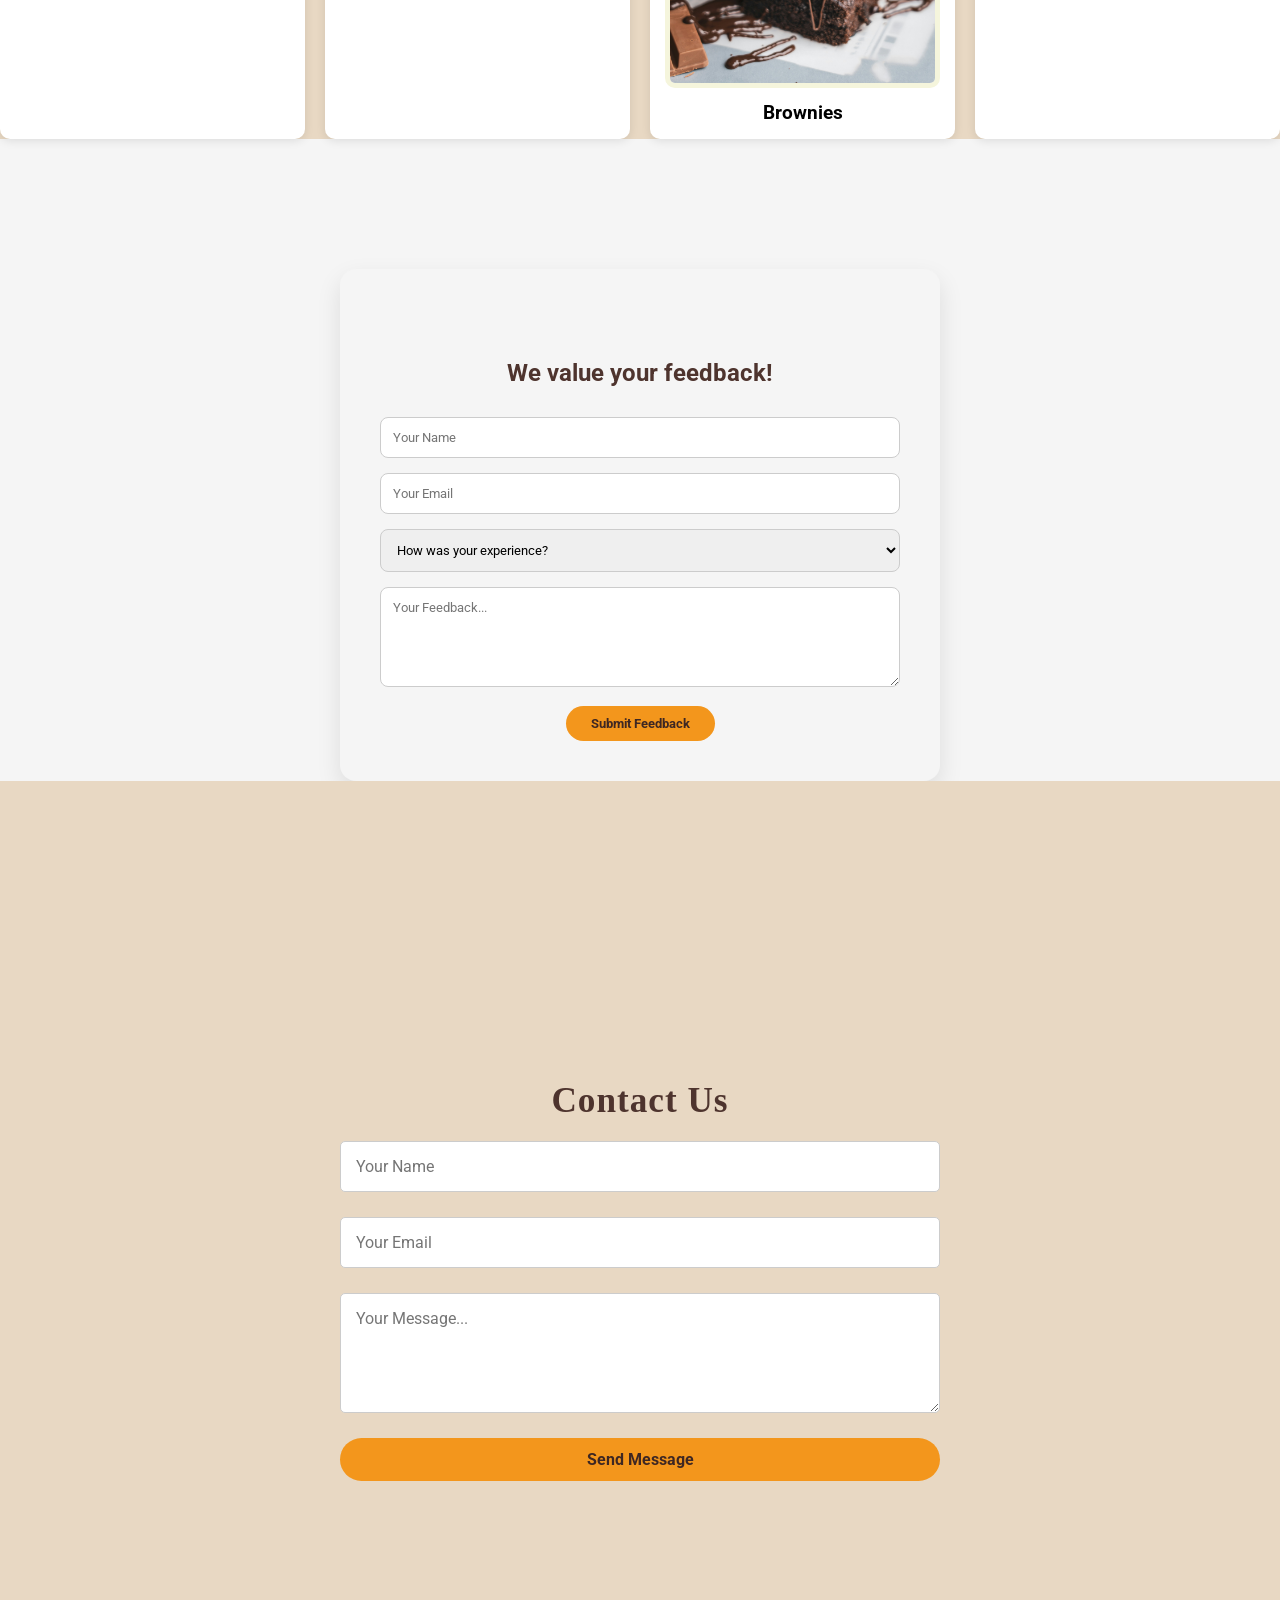
==== commit 474b288d: "Add files via upload" ====
--- a/index.html
+++ b/index.html
@@ -137,7 +137,7 @@
                 <h3>Americano</h3>
             </div>
             <div class="gallery-item">
-                <img src="images/gaia-co-Grhq_zQAVdA-unsplash.jpg" alt="Iced Matcha">
+                <img src="images/gaia-co-VKWjhlgFFwc-unsplash.jpg" alt="Iced Matcha">
                 <h3>Iced Matcha Latte</h3>
             </div>
             <div class="gallery-item">
@@ -158,6 +158,9 @@
     </section>
 
     <!--Feedback Section-->
+    <section id="feedback" class="feedback-page">
+        <div class="feedback-container">
+            <h2>We value your feedback!</h2>
     <form action="https://formsubmit.co/rebaonetaboka@gmail.com" method="POST">
         <input type="hidden" name="_next" value="https://cafehaven.com/thankyou.html">
         <input type="hidden" name="_captcha" value="false">
@@ -181,6 +184,8 @@
         </div>
         <button type="submit" class="btn">Submit Feedback</button>
     </form>
+        </div>
+    </section>
 
     <!--Contact Section-->
     <section id="contact" class="contact container">
--- a/styles.css
+++ b/styles.css
@@ -129,7 +129,7 @@
     max-width: 900px;
     width: 100%;
     text-align: center;
-    background: white;
+    background:#e8d8c3;
     border-radius: 24px;
     padding: 50px;
     box-shadow: 0 10px 30px rgba(0, 0, 0, 0.08);
@@ -181,6 +181,7 @@
     min-height: 80vh;
     padding: 100px 20px;
     margin: 0 auto;
+    background-color: #e8d8c3;
 }
 
 
@@ -202,11 +203,14 @@
 
 
 /* Menu */
+#menu {
+    background-color: #e8d8c3;
+}
 .menu-section {
     width: 100%;
     max-width: 900px;
     margin: 0 auto;
-    background-color: #faf7f2;
+    background-color: white;
 }
 
 .menu-section .container {
@@ -293,7 +297,7 @@
 }
 
 .gallery-item {
-    background:#ffffff;
+    background:white;
     border-radius: 10px;
     padding: 15px;
     text-align: center;
@@ -316,42 +320,53 @@
     font-weight: bold;
 }
 
-#Gallery {
+#gallery {
     margin-bottom: 30px;
-}
-
-.feedback-page {
+    background-color: #e8d8c3;
+}
+
+/*feedback section*/
+ body{
+    min-height: 100vh;
+    display: flex;
+    flex-direction: column;
+    background:whitesmoke;
+    font-family: 'Arial', sans-serif;
+}
+
+    .feedback-page {
     flex: 1;
     display: flex;
     align-items: center;
     justify-content: center;
-    padding: 80px 20px;
-}
-
-.feedback-container {
+    padding-top: 100px;
+ }
+
+    .feedback-container {
     max-width: 600px;
-    width: 80%;
-    background-color: white;
+    width: 100%;
+    background-color:whitesmoke;
     border-radius: 16px;
     padding: 40px;
     box-shadow: 0 10px 25px rgba(0, 0, 0, 0.1);
     text-align: center;
 }
 
-.feedback-container h2{
+    .feedback-container h2{
+    margin-top: 50px;
     margin-bottom: 30px;
     color:#4e342e;
 }
 
-/*form fields*/
-.form-group{
-    margin-bottom: 15px;
+    /*form fields*/
+     .form-group{
+     margin-bottom: 15px;
 }
 
 .form-group input,
 .form-group textarea,
 .form-group select{
-    width: 80%;
+    width: 100%;
     padding: 12px;
     border: 1px solid #ccc;
     border-radius: 8px;
@@ -365,7 +380,7 @@
 
 /*Submit button*/
 .submit-btn {
-    width: 80%;
+    width: 100%;
     padding: 12px;
     background-color: #f3961c;
     color: white;
@@ -380,15 +395,12 @@
 }
 
 /*footer*/
-Footer{
+footer{
     background-color:#3b141c;
     text-align: center;
     padding: 20px;
     color: white;
 }
-
-
-
 
 
 /* Contact */
@@ -400,6 +412,7 @@
     min-height: 100vh;
     margin: 0;
     padding: 20px;
+    background-color: #e8d8c3;
    
 }
 
@@ -411,22 +424,29 @@
 
 .contact form{
     display: grid;
-    gap: 15px;
-    width: 100%;
-    max-width: 300px;
+    gap: 25px;
+    width: 100%;
+    max-width: 600px;
     margin: 0 auto;
 }
 
 .contact input,
 .contact textarea{
-    padding: 10px;
+    padding: 15px;
     border: 1px solid #ccc;
     border-radius: 5px;
+    font-size: 16px;
 }
 
 .contact button{
     border: none;
     cursor: pointer;
+    padding: 12px;
+    font-size: 16px;
+}
+
+.contact textarea{
+    min-height: 120px;
 }
 
 
@@ -476,4 +496,25 @@
     flex-direction: column;
     gap: 20px;
   } 
+
+  /*making navigation stack vertically on mobile phone*/
+  header .navbar {
+    display: flex;
+    padding: 20px;
+    align-items: center;
+    flex-direction: column;
+    gap:10px;
+  }
+
+   .feedback-container {
+    max-width: 600px;
+    width: 100%;
+    background-color:whitesmoke;
+    border-radius: 16px;
+    padding: 40px;
+    box-shadow: 0 10px 25px rgba(0, 0, 0, 0.1);
+    text-align: center;
+}
+    
+
 }
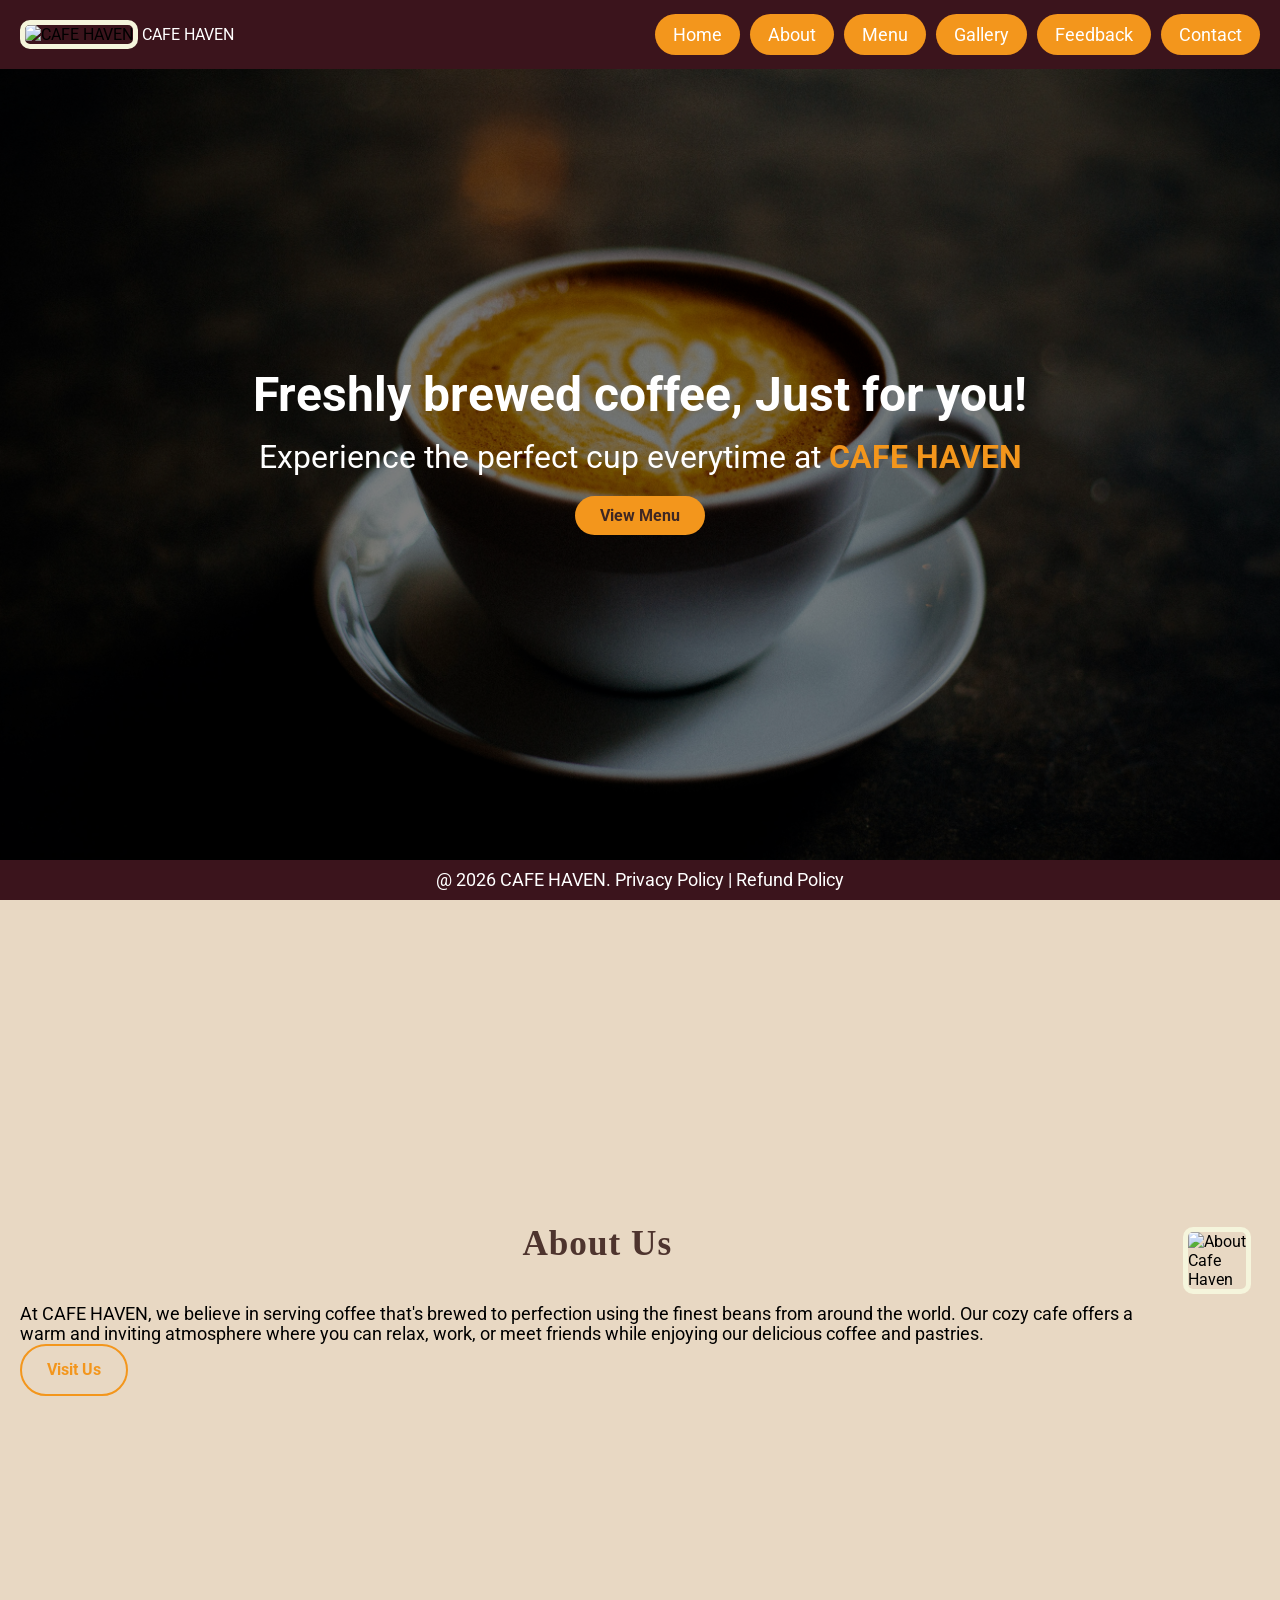
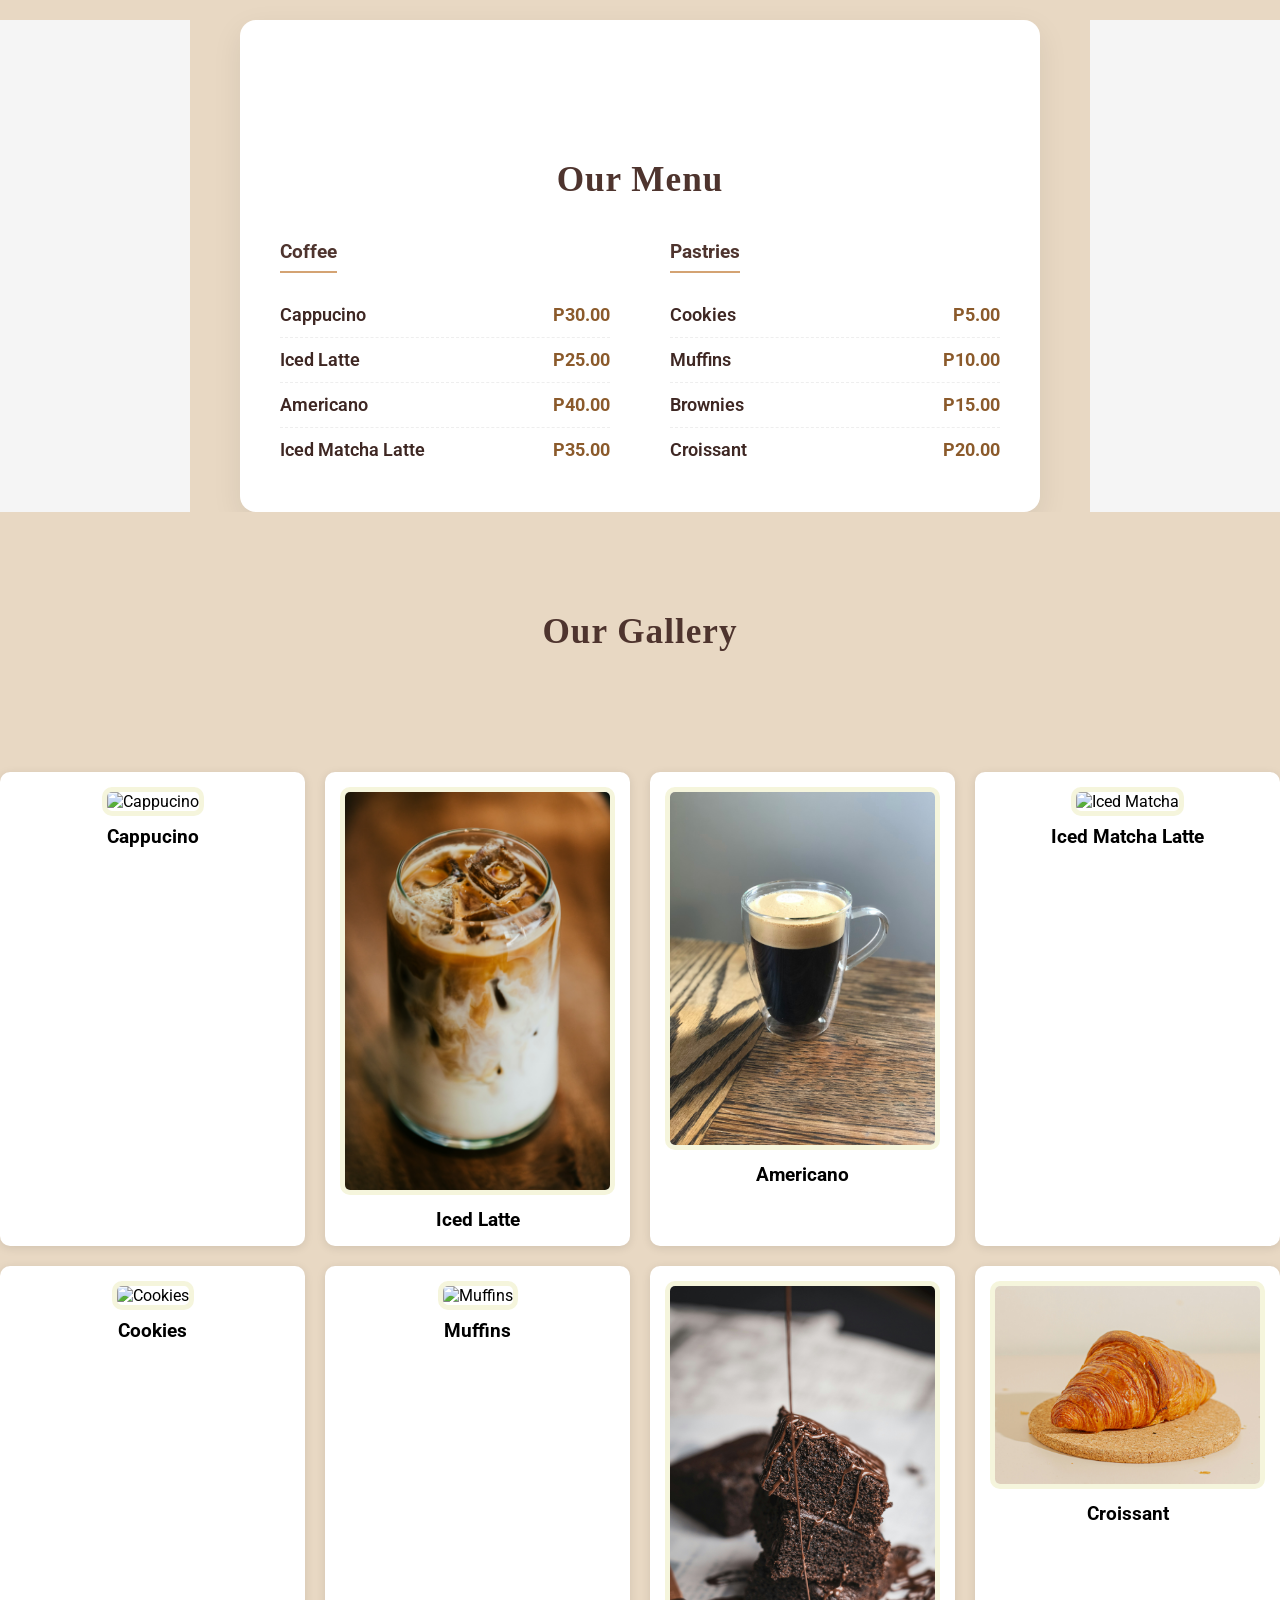
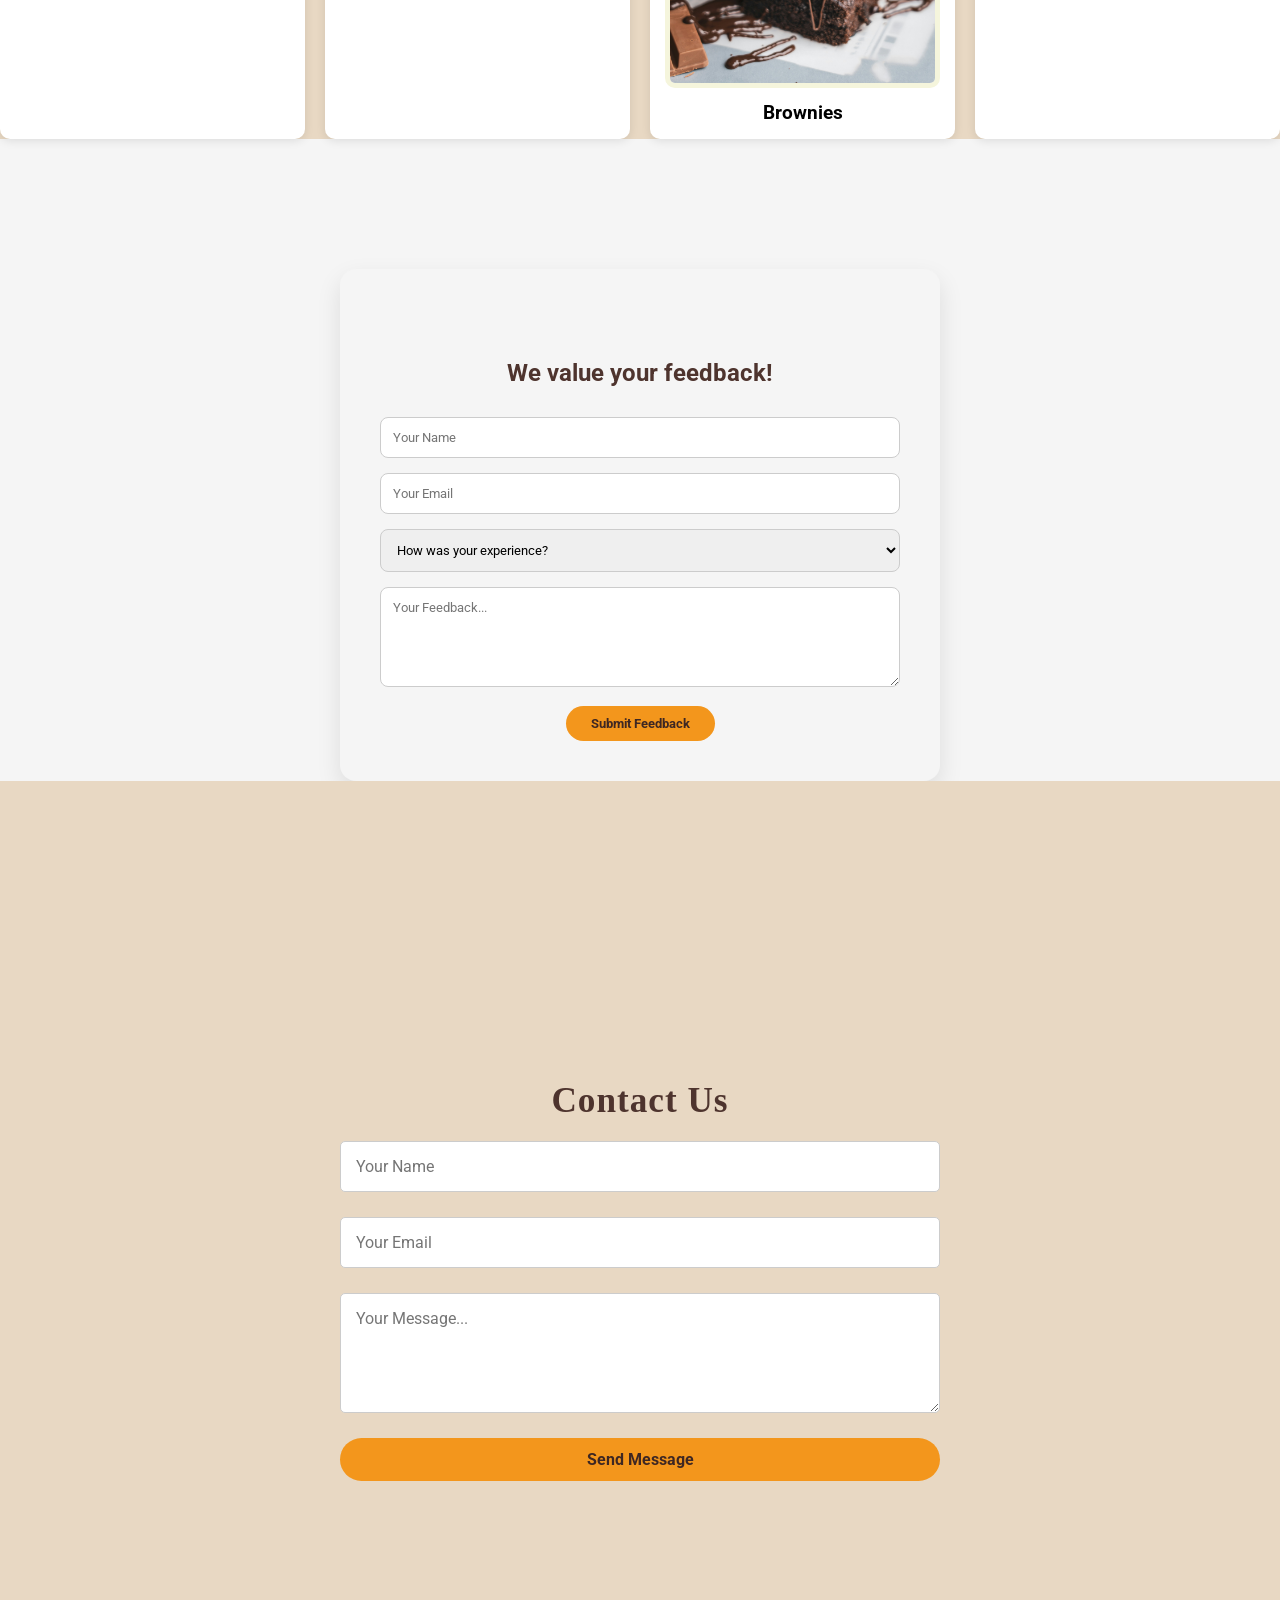
==== commit 6b2b62ec: "Add files via upload" ====
--- a/index.html
+++ b/index.html
@@ -11,7 +11,8 @@
     <header>
         <nav class="navbar">
             <div class="logo">
-                <h2 class="logo-text"><img src="" alt="CAFE HAVEN"></h2>
+                    <img src="Images/cafe haven.png" alt="CAFE HAVEN">
+                    <span class="logo-text">CAFE HAVEN</span>
             </div>
             <ul class="nav-menu">
                 <li class="nav-item">
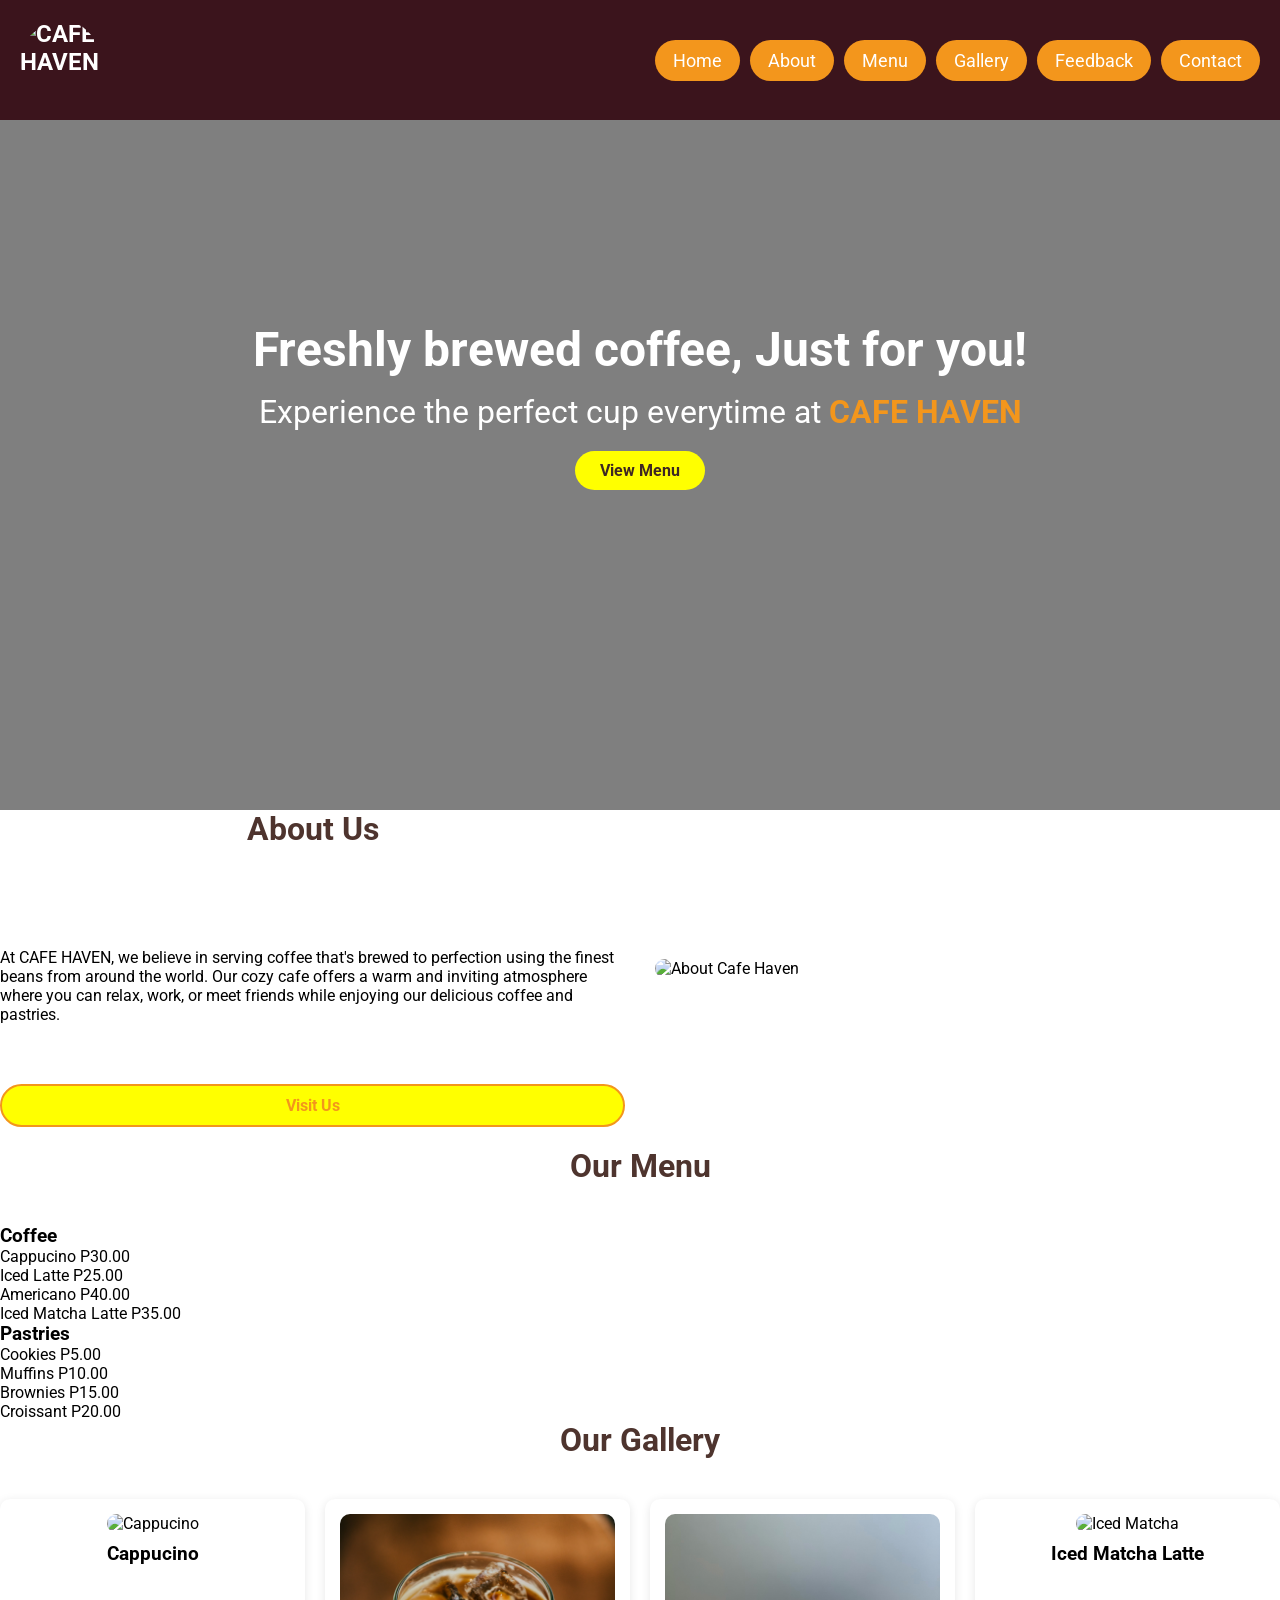
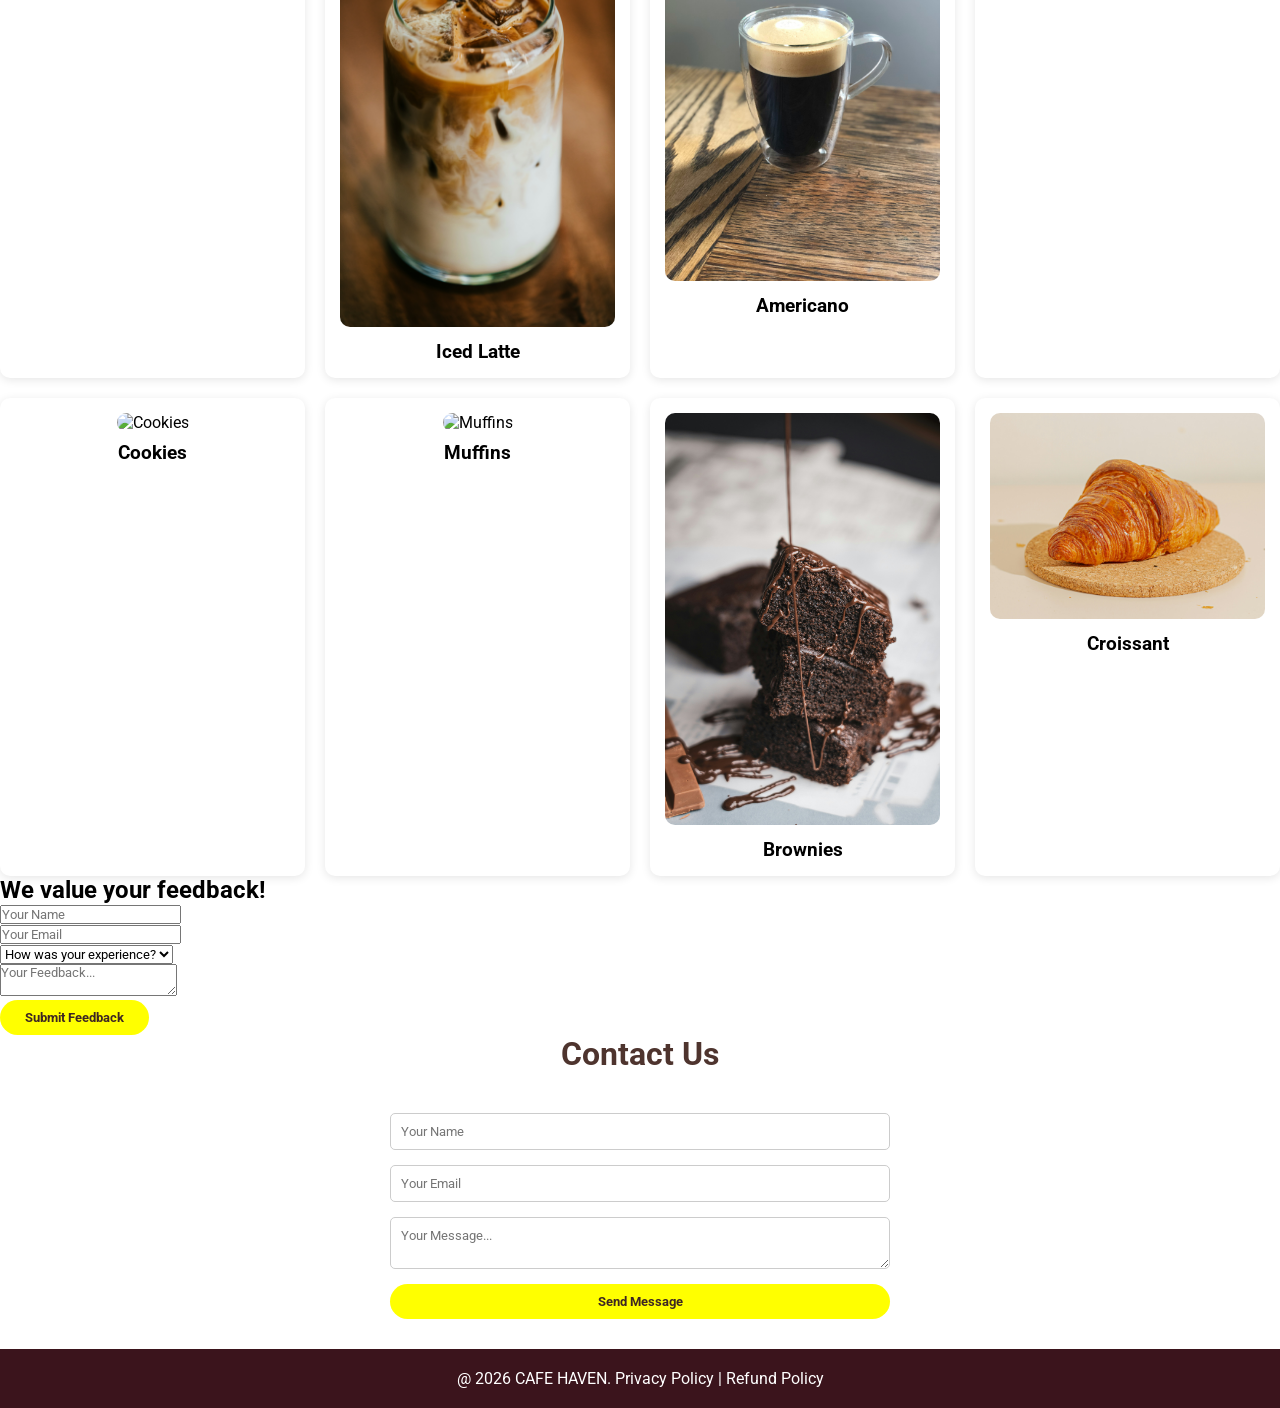
==== commit 893fd05f: "Add files via upload" ====
--- a/index.html
+++ b/index.html
@@ -11,8 +11,7 @@
     <header>
         <nav class="navbar">
             <div class="logo">
-                    <img src="Images/cafe haven.png" alt="CAFE HAVEN">
-                    <span class="logo-text">CAFE HAVEN</span>
+                <h2 class="logo-text"><img src="" alt="CAFE HAVEN"></h2>
             </div>
             <ul class="nav-menu">
                 <li class="nav-item">
--- a/styles.css
+++ b/styles.css
@@ -74,10 +74,39 @@
     background-color:#f3961c;
 }
 
+/*logo*/
+.logo {
+    display: flex;
+    align-items: center;
+    gap:5px;
+}
+
+.logo img{
+    height: 80px;
+    width: 80px;
+    display: block;
+    border-radius: 50%;
+    object-fit: cover;
+}
+
+.logo .logo-text {
+    color: #fff;
+    font-size: 24px;
+    font-weight: bold;
+    margin: 0;
+    font-family: 'Roboto', sans-serif;
+}
+
+.logo .logo-text h2 {
+    color: #fff;
+    text-align: left;
+}
+
+
 /* Hero Section */
 .hero { 
-    height: 100vh;
-    background: url('images/dani-ZLqxSzvVr7I-unsplash.jpg') center/cover no-repeat;
+    height: 90vh;
+    background: url('Images/justus-menke-h2LH-JXWWGo-unsplash.jpg') center/cover no-repeat;
     position: relative;
 
 }
@@ -125,35 +154,32 @@
 }
 
 /* About*/
-.about-container {
-    max-width: 900px;
-    width: 100%;
-    text-align: center;
-    background:#e8d8c3;
-    border-radius: 24px;
-    padding: 50px;
-    box-shadow: 0 10px 30px rgba(0, 0, 0, 0.08);
-    gap: 20px;
+.about{
+    display: flex;
+    flex-wrap: wrap;
+    gap: 30px;
+    align-items: center;
 }
 
 .about-text{
-   gap: 20px;
+    flex: 1;
+    display: flex;
+    flex-direction: column;
+    gap: 60px;
 }
 
 .about-text a{
-    line-height: 1.8;
+    text-align: center;
 
 }
 
 .about-img{
-    display: flex;
-    justify-content: center;
-    
+    flex: 1;
 }
 
 .about-img img{
-    max-width: 80%;
-    height: auto;
+    width: 100%;
+    border-radius: 10px;
 }
 
 
@@ -161,11 +187,6 @@
     background: transparent;
     border: 2px solid #f3961c;
     color:#f3961c;
-    padding: 10px 25px;
-    cursor: pointer;
-    transition: 0.3s ease;
-    display: inline-block;
-    border-radius: 30px;
 }
 
 
@@ -175,117 +196,34 @@
 }
 
 #about{
+    margin-bottom: 20px;
+}
+
+/* Menu */
+.Container {
+    width: 100%;
+    background-color: #3e2723;
+    margin: 10px auto;
+    padding: 20px;
+}
+
+.Menu-item {
     display: flex;
     justify-content: space-between;
-    align-items: center;
-    min-height: 80vh;
-    padding: 100px 20px;
-    margin: 0 auto;
-    background-color: #e8d8c3;
-}
-
-
-/*body container for footer positioning*/
-body{
-    display: flex;
-    flex-direction: column;
-    min-height: 100vh;
-}
-
-main{
-    flex: 1;
-    display: flex;
-    align-items: center;
-    justify-content: center;
-    padding: 40px 20px;
-}
-
-
-
-/* Menu */
-#menu {
-    background-color: #e8d8c3;
-}
-.menu-section {
-    width: 100%;
-    max-width: 900px;
-    margin: 0 auto;
-    background-color: white;
-}
-
-.menu-section .container {
-    max-width: 800px;
-    width: 100%;
-    margin: 0 auto;
-    background-color: #ffffff;
-    border-radius: 16px;
-    box-shadow: 0 10px 30px rgba(0, 0, 0, 0.08);
-    padding: 40px;
-}
-
-/*Section title*/
+    margin-bottom: 5px;
+}
+
+.Menu-item span {
+    font-weight: bold;
+}
+    
+
+/* Section */
 .section-title {
     text-align: center;
-    font-size: 2.2rem;
+    font-size: 2rem;
     margin-bottom: 40px;
     color:#4e342e;
-    font-family: 'Georgia', serif;
-    letter-spacing: 1px;
-}
-
-/*Two column layout*/
-.menu-grid {
-    display: flex;
-    gap: 60px;
-    justify-content: center;
-    flex-wrap: wrap;
-}
-
-.menu-column {
-    flex: 1;
-    min-width: 200px;
-}
-
-/*Menu item row*/
-.menu-item {
-    display: flex;
-    justify-content: space-between;
-    align-items: center;
-    padding: 12px 0;
-    border-bottom: 1px dashed #eee;
-}
-
-.menu-item:last-child {
-    border-bottom: none;
-}
-
-/*Item name and price*/
-.item-name {
-    font-size: 1.1rem;
-    font-weight: 600;
-    color:#3e2723;
-}
-
-.item-price {
-    font-size: 1.1rem;
-    font-weight: bold;
-    color:#8b5a2b;
-}
-
-/* Column titles */
-.column-title {
-    font-size: 1.2rem;
-    color:#4e342e;
-    margin-bottom: 20px;
-    padding-bottom: 8px;
-    border-bottom: 2px solid #d4a373;
-    display: inline-block;
-}
-
-/*gallery section title*/
-.section-title{
-    margin-top: 100px;
-    text-align: center;
 }
 
 /* Gallery */
@@ -293,11 +231,10 @@
     display: grid;
     grid-template-columns: repeat(auto-fit, minmax(250px, 1fr));
     gap: 20px;
-    margin-top: 120px;
 }
 
 .gallery-item {
-    background:white;
+    background:#ffffff;
     border-radius: 10px;
     padding: 15px;
     text-align: center;
@@ -320,169 +257,104 @@
     font-weight: bold;
 }
 
-#gallery {
+#Gallery {
     margin-bottom: 30px;
-    background-color: #e8d8c3;
-}
-
-/*feedback section*/
- body{
-    min-height: 100vh;
-    display: flex;
-    flex-direction: column;
-    background:whitesmoke;
-    font-family: 'Arial', sans-serif;
-}
-
-    .feedback-page {
+}
+
+/* Feedback */
+
+.panel-container {
+    background-color: #fff;
+    box-shadow: 0px 0px 10px rgba(0, 0, 0, 0.3);
+    border-radius: 4px;
+    font-size: 90%;
+    display: flex;
+    justify-content: center;
+    align-items: center;
+    padding: 30px;
+    max-width: 400px;
+    text-align: center;
+}
+
+.panel-container strong {
+    line-height: 20px;
+
+}
+
+.panel-container p{
+    margin: 25px 0;
+    line-height: 20px;
+}
+.rating-container {
+    display: flex;
+    margin: 20px 0;
+}
+
+.rating {
+    cursor: pointer;
     flex: 1;
-    display: flex;
-    align-items: center;
-    justify-content: center;
-    padding-top: 100px;
- }
-
-    .feedback-container {
-    max-width: 600px;
-    width: 100%;
-    background-color:whitesmoke;
-    border-radius: 16px;
-    padding: 40px;
-    box-shadow: 0 10px 25px rgba(0, 0, 0, 0.1);
-    text-align: center;
-}
-
-    .feedback-container h2{
-    margin-top: 50px;
-    margin-bottom: 30px;
-    color:#4e342e;
-}
-
-    /*form fields*/
-     .form-group{
-     margin-bottom: 15px;
-}
-
-.form-group input,
-.form-group textarea,
-.form-group select{
-    width: 100%;
-    padding: 12px;
-    border: 1px solid #ccc;
-    border-radius: 8px;
-    box-sizing: border-box;
-}
-
-.form-group textarea{
-    resize: vertical;
-    min-height: 100px;
-}
-
-/*Submit button*/
-.submit-btn {
-    width: 100%;
-    padding: 12px;
-    background-color: #f3961c;
-    color: white;
-    border: none;
-    border-radius: 8px;
-    cursor: pointer;
-    font-size: 16px;
-}
-
-.submit-btn:hover{
-    background-color: #f3961c;
-}
-
-/*footer*/
-footer{
-    background-color:#3b141c;
-    text-align: center;
     padding: 20px;
-    color: white;
-}
+    margin: 10px 5px;
+}
+.rating.active,
+.rating:hover {
+    border-radius: 4px;
+    box-shadow: 0px 0px 10px rgba(0, 0, 0, 0.1);
+}
+
+.rating img {
+    width: 40px;
+}
+
+.btn{
+    background: yellow;
+}
+
 
 
 /* Contact */
-#contact {
-    display: flex;
-    flex-direction: column;
-    justify-content: center;
-    align-items: center;
-    min-height: 100vh;
-    margin: 0;
-    padding: 20px;
-    background-color: #e8d8c3;
-   
-}
-
-/*center the section title*/
-#contact .section-title {
-    margin-bottom: 20px;
-    text-align: center;
-}
-
 .contact form{
     display: grid;
-    gap: 25px;
-    width: 100%;
-    max-width: 600px;
-    margin: 0 auto;
+    gap: 15px;
+    max-width: 500px;
+    margin: auto;
 }
 
 .contact input,
 .contact textarea{
-    padding: 15px;
+    padding: 10px;
     border: 1px solid #ccc;
     border-radius: 5px;
-    font-size: 16px;
 }
 
 .contact button{
     border: none;
     cursor: pointer;
-    padding: 12px;
-    font-size: 16px;
-}
-
-.contact textarea{
-    min-height: 120px;
-}
-
-
-/* footer section styling*/
-
-footer{
+}
+
+#contact {
+    margin-bottom: 30px;
+}
+
+/*Footer*/
+footer {
     background-color:#3b141c;
     color:white;
     text-align: center;
-    padding: 10px;
-    position: fixed;
-    bottom:0;
-    width: 100%;
-}
-p{
-    font-size: 1.1em;
-}
-a{
-    color:beige;
-    text-decoration:none;
-}
-
-a:hover{
-    text-decoration:underline;
-}
-img{
-    border:5px solid beige;
-    border-radius:10px;
-}
-main a[href^="mailto:"]{
-    color:white;
-    font-weight: bold;
-}
-
-
-/* Responsive*/
+    padding: 20px 0;
+}
+
+.social-links img{
+    height: 25px;
+    margin: 10px 5px;
+    transition: transform 0.3s;
+}
+
+.social-links img:hover {
+    transform: scale(1.2);
+}
+
+/*Responsive*/
 @media (max-width: 768px) {
     .about {
         flex-direction: column;
@@ -492,29 +364,8 @@
         font-size: 2rem;
     }
 
-    .footer-section .section-content{
-    flex-direction: column;
-    gap: 20px;
-  } 
-
-  /*making navigation stack vertically on mobile phone*/
-  header .navbar {
-    display: flex;
-    padding: 20px;
-    align-items: center;
-    flex-direction: column;
-    gap:10px;
-  }
-
-   .feedback-container {
-    max-width: 600px;
-    width: 100%;
-    background-color:whitesmoke;
-    border-radius: 16px;
-    padding: 40px;
-    box-shadow: 0 10px 25px rgba(0, 0, 0, 0.1);
-    text-align: center;
-}
-    
-
+    .footer-containercontainer{
+        flex-direction: column;
+        gap: 10px;
+    }
 }
